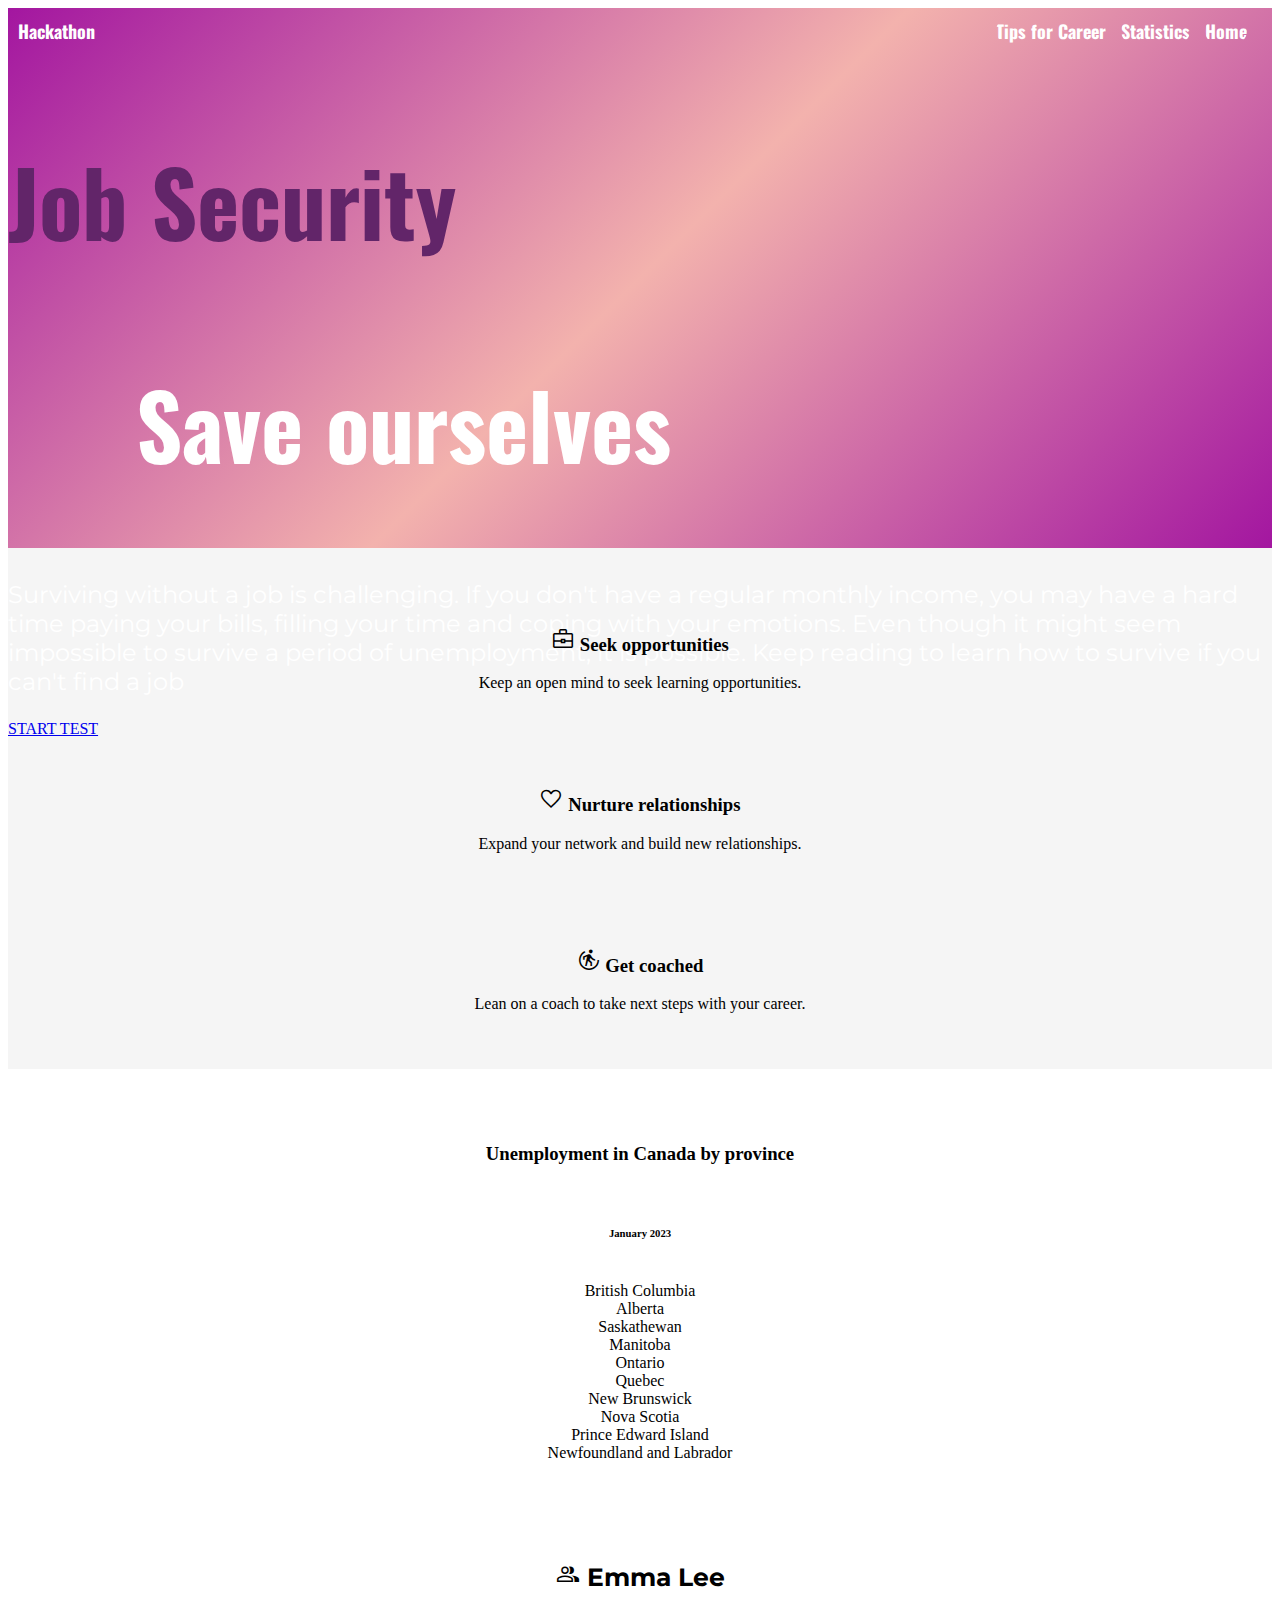
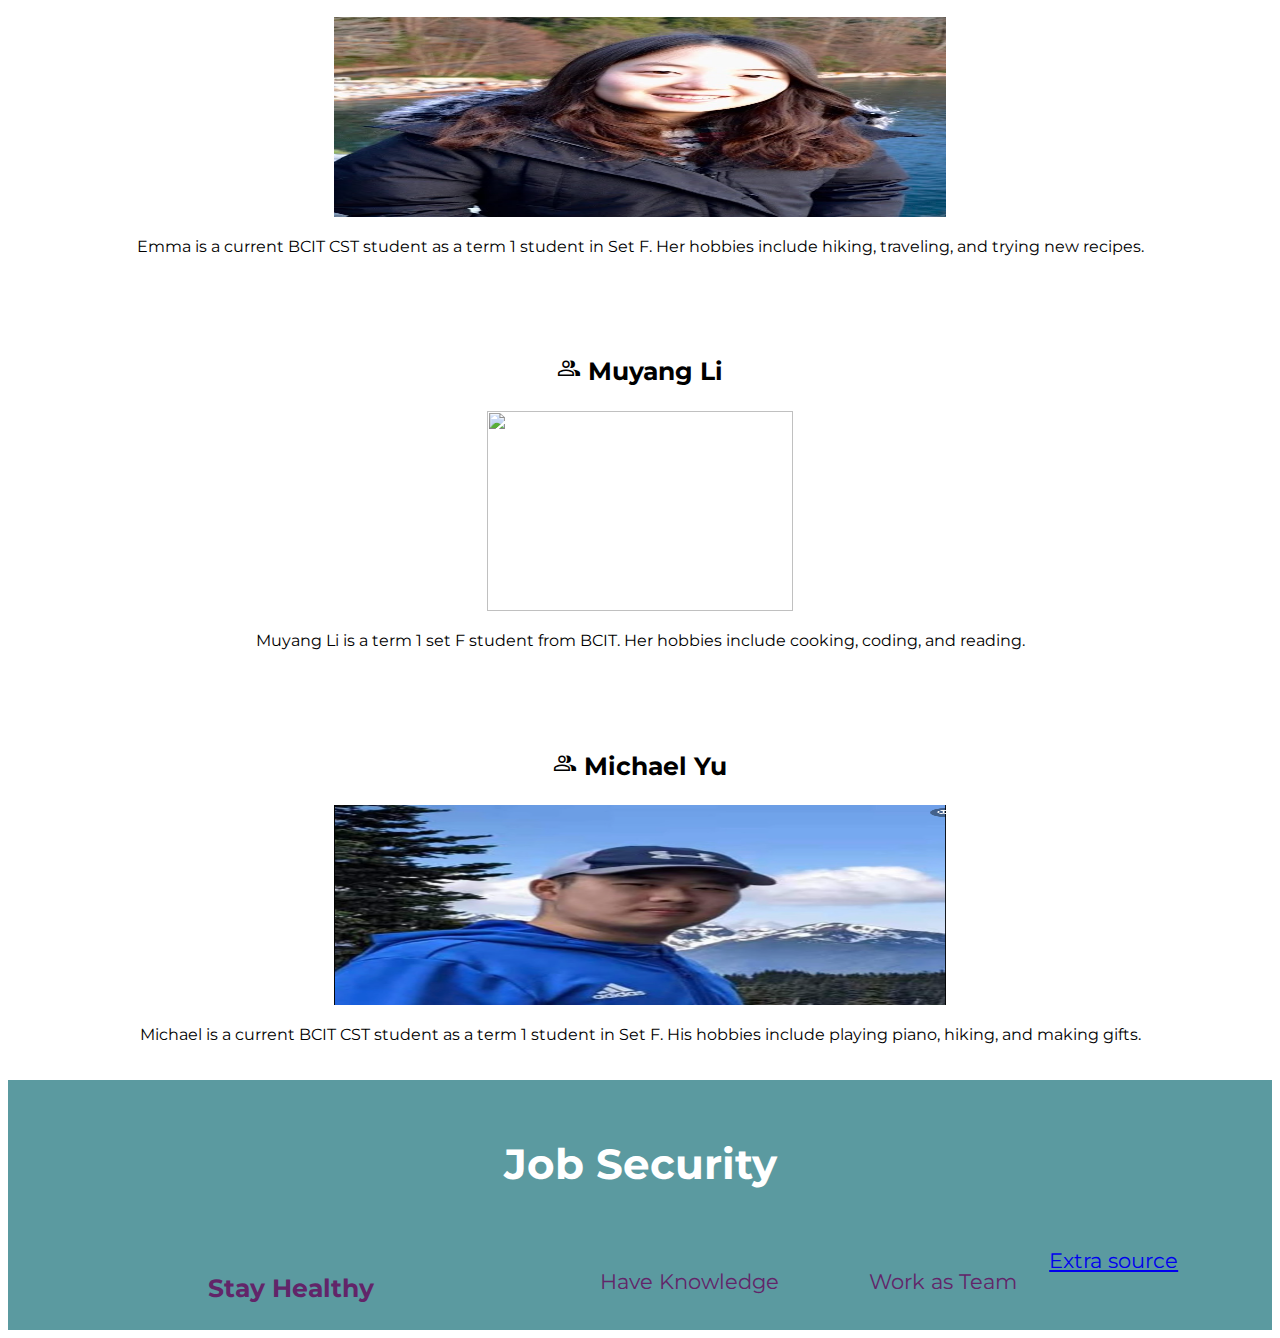
==== index.html @ 7ce3760f "Modify text" ====
<!DOCTYPE html>
<html lang="en">

<head>
    <meta charset="UTF-8">
    <meta http-equiv="X-UA-Compatible" content="IE=edge">
    <meta name="viewport" content="width=device-width, initial-scale=1.0">
    <title>Document</title>
    <link href="https://cdn.jsdelivr.net/npm/bootstrap@5.3.0-alpha1/dist/css/bootstrap.min.css" rel="stylesheet"
        integrity="sha384-GLhlTQ8iRABdZLl6O3oVMWSktQOp6b7In1Zl3/Jr59b6EGGoI1aFkw7cmDA6j6gD" crossorigin="anonymous">
    <script src="https://cdn.jsdelivr.net/npm/bootstrap@5.3.0-alpha1/dist/js/bootstrap.bundle.min.js"
        integrity="sha384-w76AqPfDkMBDXo30jS1Sgez6pr3x5MlQ1ZAGC+nuZB+EYdgRZgiwxhTBTkF7CXvN"
        crossorigin="anonymous"></script>
    <script src="https://code.highcharts.com/highcharts.js"></script>
    <!-- fonts -->
    <link rel="stylesheet"
        href="https://fonts.googleapis.com/css2?family=Material+Symbols+Outlined:opsz,wght,FILL,GRAD@20..48,100..700,0..1,-50..200" />
    <link rel="preconnect" href="https://fonts.googleapis.com">
    <link rel="preconnect" href="https://fonts.gstatic.com" crossorigin>
    <link rel="stylesheet"
        href="https://fonts.googleapis.com/css2?family=Material+Symbols+Outlined:opsz,wght,FILL,GRAD@20..48,100..700,0..1,-50..200" />
    <link href="https://fonts.googleapis.com/css2?family=Montserrat&family=Oswald&display=swap" rel="stylesheet">
    <link rel="stylesheet" href="./index.css">

</head>

<body>
    <!-- header starts -->
    <div class="headerContainer">
        <nav class="container darkest-bg white one" style="overflow: hidden; padding: 10px;">
            <a href="#" style="float: left ">Hackathon</a>
            <div class="row justify-content-end">
                <a href="#" class="col-md-auto navButton">Home</a>
                <a href="#" class="col-md-auto navButton">Statistics</a>
                <a href="#" class="col-md-auto navButton">Tips for Career</a>
            </div>
        </nav>



        <div class="container">
            <div class="row">
                <div class="cardi col-md container">
                    <div class="row">
                        <div class="imagy col">
                            <h1 class="two" style="color:#622569; margin-top:80px;">Job Security</h1>
                            <h3 class="two" style="color: white; margin-left:10vw;">Save ourselves</h3>
                        </div>
                        <div class="col headerRight">
                            <p class="three" style="color: white; margin-top:50px;">Surviving without a job is
                                challenging. If you don't have a regular monthly income, you may have a hard time paying
                                your
                                bills, filling your time and coping with your emotions. Even though it might seem
                                impossible to survive a period of
                                unemployment, it is possible. Keep reading to learn how to survive if you can't find a
                                job</p>
                            <a href="test.html">START TEST</a>
                        </div>
                    </div>
                </div>
            </div>
        </div>
    </div>
    <!-- header finishes -->


    <!-- part 2 starts -->
    <div class="part2Background">
        <div class="row">
            <div class="col-md container six-item" style="
              padding: 20px;
              margin-top: 20px;">
                <h3 style="text-align: center"><span class="material-symbols-outlined">
                        business_center
                    </span>
                    </span> Seek opportunities</h3>
                <p style="text-align: center" class="part2-text">Keep an open mind to seek learning opportunities.
                </p>
            </div>

            <div class="col-md container six-item" style="
                    padding: 20px;
                    margin-top: 20px;">


                <h3 style="text-align: center"><span class="material-symbols-outlined">
                        favorite
                    </span> Nurture relationships</h3>
                <p style="text-align: center" class="part2-text">Expand your network and build new relationships.
                </p>
            </div>


            <div class="col-md container six-item" style="padding: 20px;margin-top: 20px;">


                <h3 style="text-align: center"><span class="material-symbols-outlined">
                        body_system
                    </span> Get coached</h3>
                <p class="part2-text" style="text-align: center">Lean on a coach to take next steps with your career.
                </p>

            </div>
        </div>
    </div>
    <!-- part2 finishes -->

    <!-- part3 starts -->

    <div class="container row">
        <div class="col-9" style="
                            padding: 5px;
                            margin-top: 5px;">

            <div id="container" style="width:600px; height:80%;"></div>


        </div>
        <div class="col-3" style="
                            padding: 20px;
                            margin-top: 20px;">

            <h3 style="text-align: center">
                </span>Unemployment in Canada by province</h3>
            </br>
            <h6 style="text-align: center">
                </span>January 2023</h4>
                <p style="text-align: center">
                    </br>
                    British Columbia
                    </br>
                    Alberta
                    </br>
                    Saskathewan
                    </br>
                    Manitoba
                    </br>
                    Ontario
                    </br>
                    Quebec
                    </br>
                    New Brunswick
                    </br>
                    Nova Scotia
                    </br>
                    Prince Edward Island
                    </br>
                    Newfoundland and Labrador
                </p>
        </div>
    </div>

    </div>
    <!-- part3 finishes -->


    <div class="container">
        <div class="row">
            <div class="col-md container five-item">
                <div class="row">
                    <div class="col-md container six-item">
                        <div style="
                          padding: 20px;
                          margin-top: 20px;">
                            <h3 style="text-align: center"><span class="material-symbols-outlined">
                                    group
                                </span>
                                </span>
                                </span> Emma Lee </h3>
                            <img src="/Photos/Emma Lee.JPG" alt="Girl in a jacket" width="30%" height="50%" style="text-align: center; margin: 20px; margin-left: auto;
                                        margin-right: auto; display: block;">
                            <p style=" text-align: center">
                                Emma is a current BCIT CST student as a term 1 student in Set F. Her hobbies
                                include hiking, traveling, and trying new recipes.
                            </p>
                        </div>
                    </div>
                    <div class="col-md container six-item">

                        <div style="
                          padding: 20px;
                          margin-top: 20px;">
                            <h3 style="text-align: center"><span class="material-symbols-outlined">
                                    group
                                </span>
                                </span> Muyang Li</h3>
                            <img src="./Photos/Muyang.jpg" width="30%" height="50%" style="text-align: center; margin: 20px; margin-left: auto;
                                        margin-right: auto; display: block;" />
                            <p style="text-align: center">Muyang Li is a term 1 set F student from BCIT. Her
                                hobbies
                                include cooking, coding, and reading.
                            </p>
                        </div>
                    </div>

                    <div class="col-md container six-item">

                        <div style="
                          padding: 20px;
                          margin-top: 20px;">
                            <h3 style="text-align: center"><span class="material-symbols-outlined">
                                    group
                                </span>
                                </span> Michael Yu</h3>
                            <img src="./Photos/Michael.png" width="180px" height="170px" style="text-align: center; margin: 20px; margin-left: auto;
                                        margin-right: auto; display: block;" />
                            <p style=" text-align: center">
                                Michael is a current BCIT CST student as a term 1 student in Set F. His hobbies
                                include playing piano, hiking, and making gifts.
                            </p>
                        </div>
                    </div>



                    <footer style="background-color: #5b9aa0; height: 250px; width: 100%">
                        <h1 class="seven" style="text-align: center; color: white; padding: 30px">Job Security
                        </h1>

                        <div class="eight-item" style="width: 40%; float: left; padding-left: 30px;">

                            <h3 style="color: #622569; text-align: center">Stay Healthy</h3>
                        </div>

                        <div style="width: 20%; float: left; text-align: center;">
                            <ul>
                                <li style="color: #622569">Have Knowledge</li>
                            </ul>
                        </div>


                        <div style="width: 20%; float: left; text-align: center;">
                            <ul>
                                <li style="color: #622569">Work as Team</li>
                            </ul>
                        </div>


                        <div style="width: 20%; float: right; text-align: center;">
                            <ul>
                                <li style="color: #622569">Enjoy yourselves</li>
                            </ul>
                        </div>


                        <a href=" https://www150.statcan.gc.ca/t1/tbl1/en/tv.action?pid=1410028703"> Extra source</a>

                    </footer>
                    <script src="./scripts/chart.js"></script>
</body>



</html>
---- index.css ----
.headerContainer{
    height:540px;
    background: linear-gradient(315deg, #a316a0, #f3b2ad,  #a316a0)
  }

  .headerRight {
    height:540px;
  }

  .headerButton{
    margin-top:40px;
    font-size:26px;
    padding:10px 18px;
    font-weight: bold;
    color: #622569;
    display: inline-block;
    border-radius: 25px;
    background-color: rgba(255, 255, 255, 0.4);
    transition: all 0.3s;
    cursor: pointer;
  }

  .headerButton:hover {
    box-shadow: 2px 3px 5px rgba(0, 0, 0, 0.2);
  }

  .navButton{
    background-color: transparent;
    transition: all 0.5s;
    cursor: pointer;
    margin-right:15px;
    border-radius: 20px;
  }

  .navButton:hover{
    background-color: rgba(255, 255, 255, 0.4);
    box-shadow: 1px 2px 3px rgba(0, 0, 0, 0.1);
  }

  /* fonts */
  .one {
    font-size: 18px;
    font-family: 'Oswald';
    font-weight: 700;
  }
  
  .two {
    font-size: 90px;
    font-family: 'Oswald';
    font-weight: 700;
  }
  
  .three {
    font-size: 24px;
    font-family: 'Montserrat';
    font-weight: 400;
  }
  
  .four {
    font-size: 24px;
    font-family: 'Oswald';
    font-weight: 700;
  }
  
  .five-header {
    font-size: 36px;
    font-family: 'Oswald';
    font-weight: 700;
  }
  
  .five-item {
    font-size: 21px;
    font-family: 'Montserrat';
    font-weight: 400;
  }
  

  
  
  nav a {
    color: white;
    float: right;
    overflow: hidden;
    text-decoration: none;
  }
  
  img{
  display: block;
  margin-left: auto;
  margin-right: auto;
  width: 50%;
  height: 200px;
}

  footer {
    overflow: hidden;
    color: white;
    text-decoration: none;
    overflow: hidden;
  }
  
  ul {
    list-style-type: none;
  }
  
  p {
    font-size: 16px;
}
  /* Google icons */

.material-symbols-outlined {
  font-variation-settings:
  'FILL' 0,
  'wght' 400,
  'GRAD' 0,
  'opsz' 48
}

  
  @media screen and (max-width: 500px) {
  
    footer {
      display: none;
    }
  
    nav {
      display: none;
    }
  }

  .part2Background{
    background-color: #f5f5f5;
    padding:20px 10vw;
  }

  .part2-text{
    text-align: justify;
  }
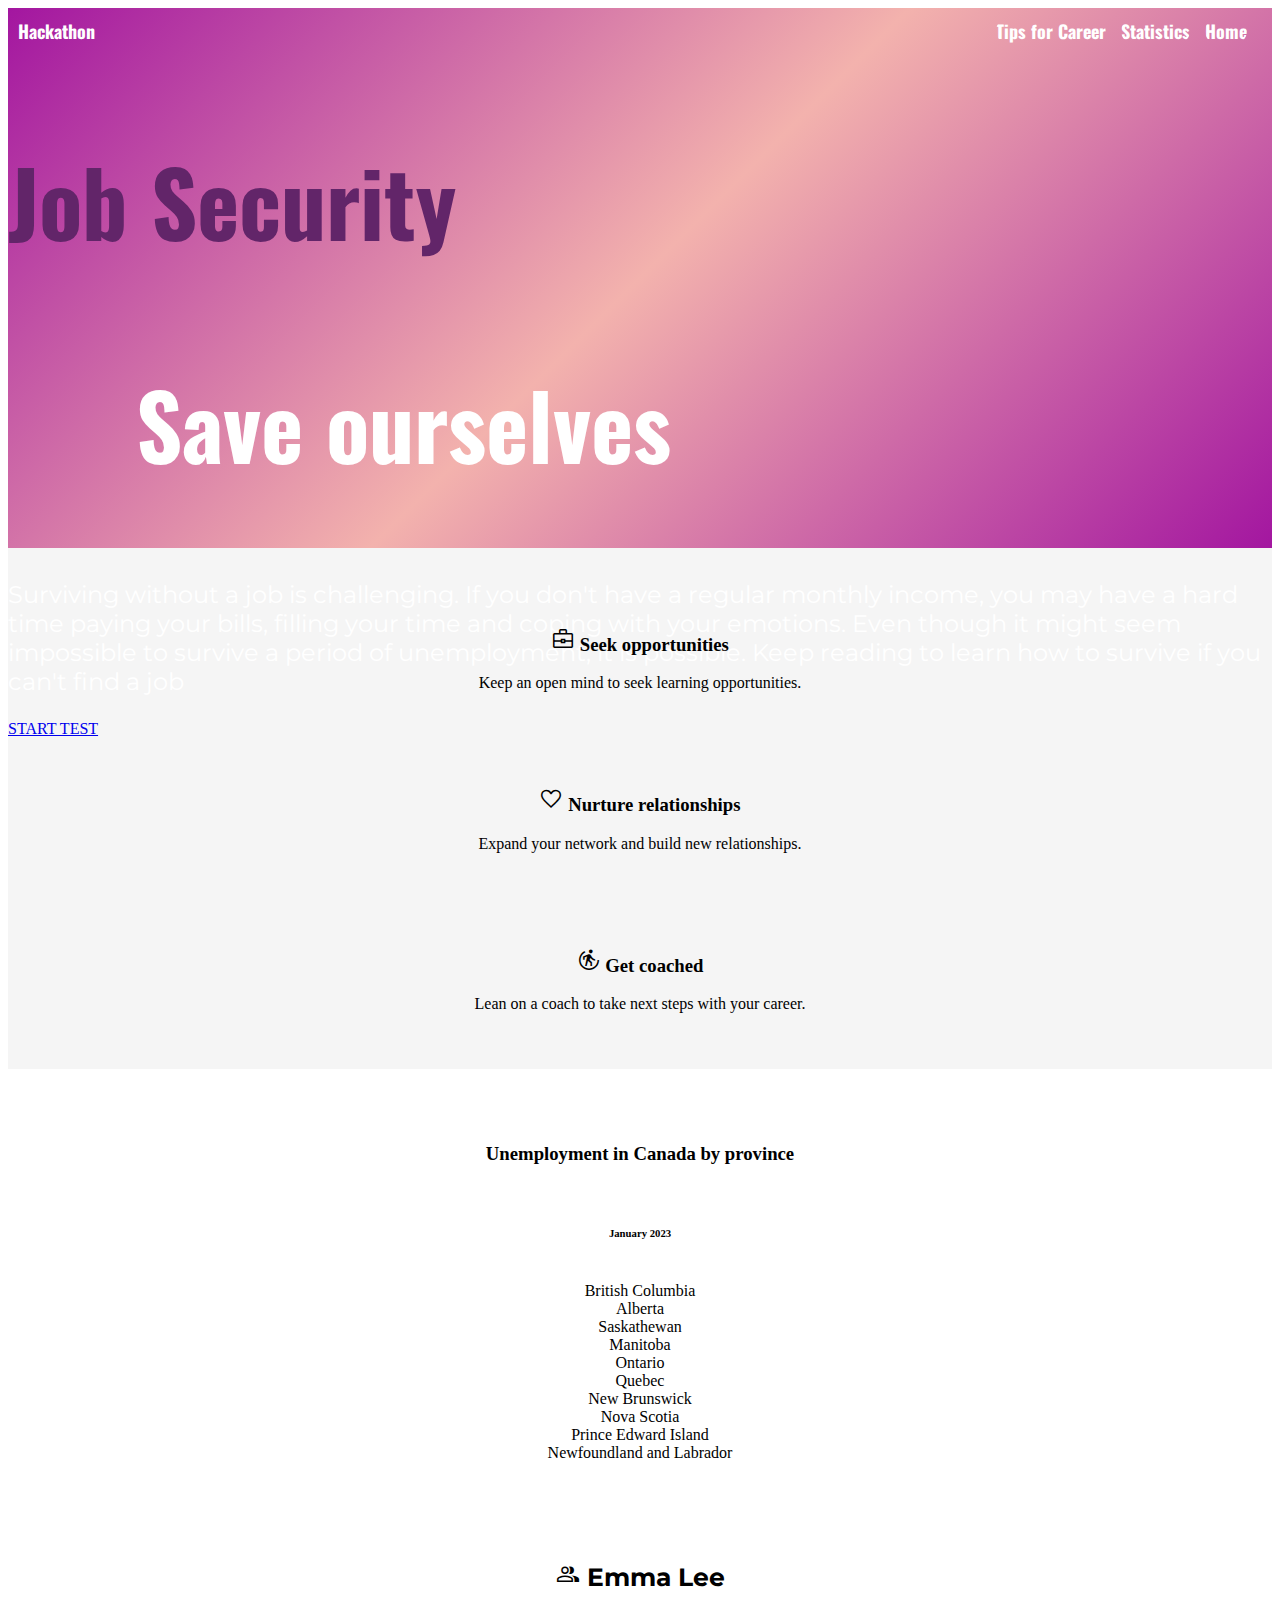
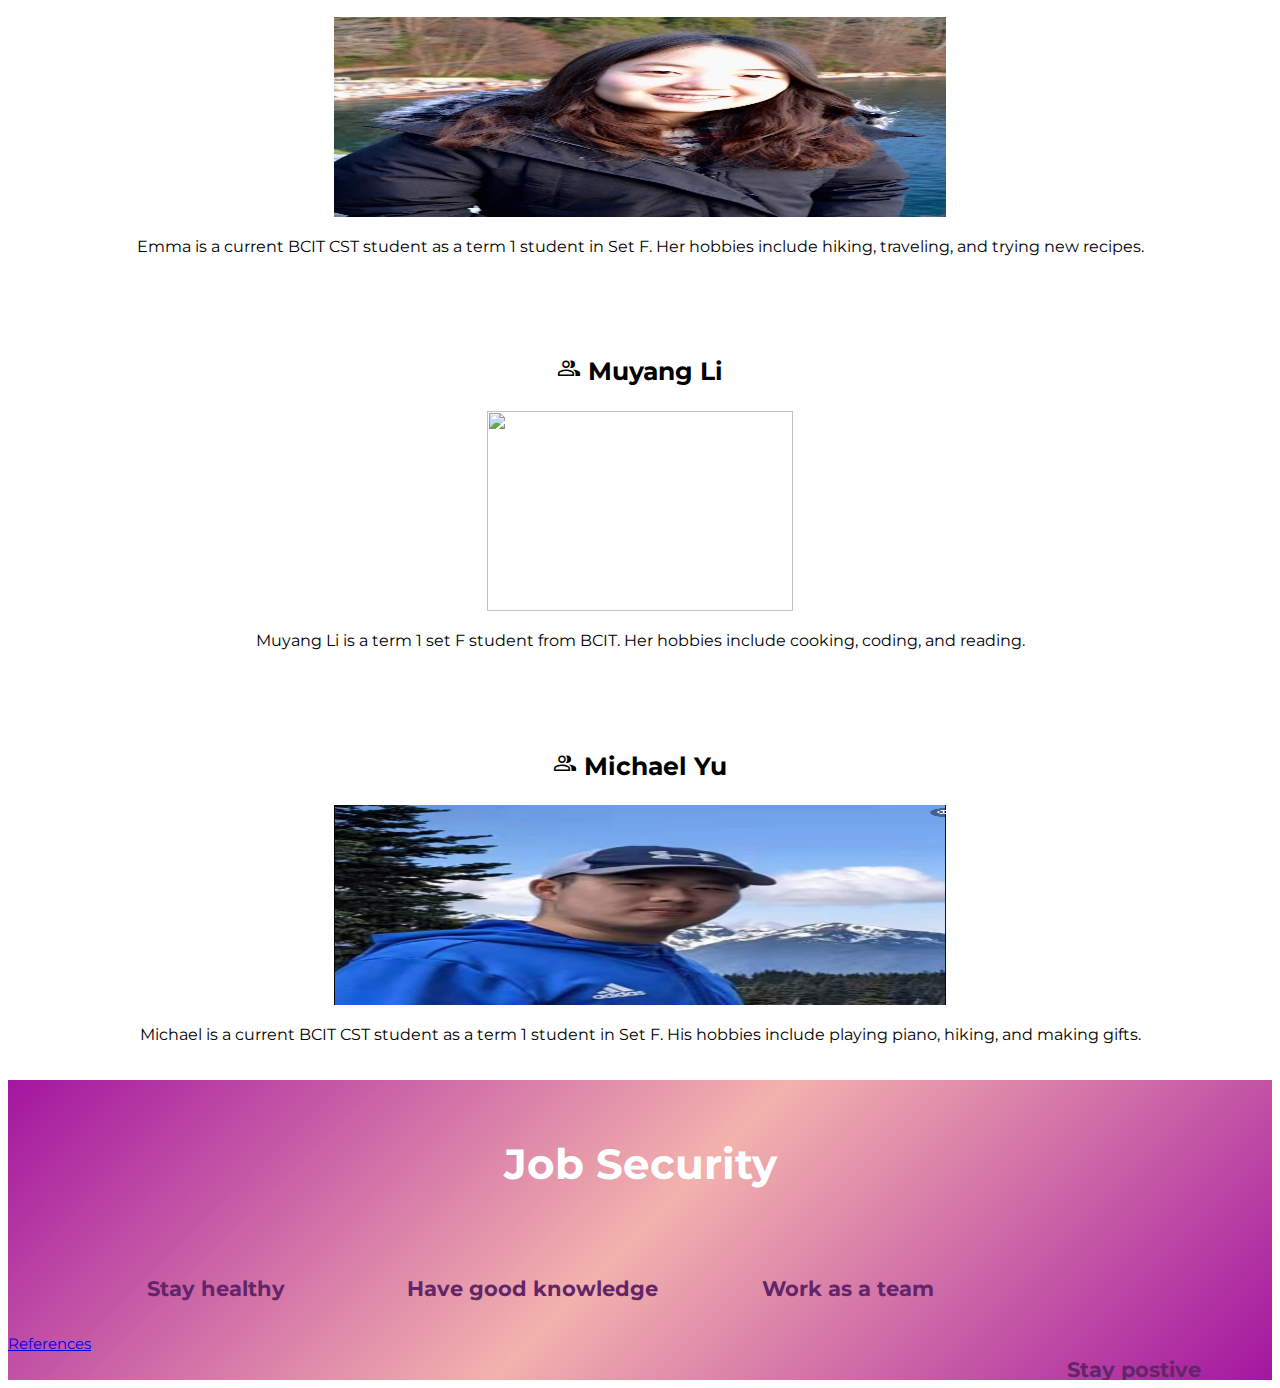
==== commit e1372447: "Edit layout" ====
--- a/index.html
+++ b/index.html
@@ -213,37 +213,41 @@
 
 
 
-                    <footer style="background-color: #5b9aa0; height: 250px; width: 100%">
+                    <footer>
                         <h1 class="seven" style="text-align: center; color: white; padding: 30px">Job Security
                         </h1>
 
-                        <div class="eight-item" style="width: 40%; float: left; padding-left: 30px;">
-
-                            <h3 style="color: #622569; text-align: center">Stay Healthy</h3>
-                        </div>
-
-                        <div style="width: 20%; float: left; text-align: center;">
-                            <ul>
-                                <li style="color: #622569">Have Knowledge</li>
-                            </ul>
-                        </div>
-
-
-                        <div style="width: 20%; float: left; text-align: center;">
-                            <ul>
-                                <li style="color: #622569">Work as Team</li>
-                            </ul>
-                        </div>
-
-
-                        <div style="width: 20%; float: right; text-align: center;">
-                            <ul>
-                                <li style="color: #622569">Enjoy yourselves</li>
-                            </ul>
-                        </div>
-
-
-                        <a href=" https://www150.statcan.gc.ca/t1/tbl1/en/tv.action?pid=1410028703"> Extra source</a>
+                        <div class="eight-item" style="width: 25%; float: left; padding-left: 30px;">
+                            <ul>
+                                <h4 style="color: #622569; text-align: center">Stay healthy</h4>
+                            </ul>
+                        </div>
+
+                        <div style="width: 25%; float: left; text-align: center;">
+                            <ul>
+                                <h4 style="color: #622569">Have good knowledge</h4>
+                            </ul>
+                        </div>
+
+
+                        <div style="width: 25%; float: left; text-align: center;">
+                            <ul>
+                                <h4 style="color: #622569">Work as a team</h4>
+                            </ul>
+                        </div>
+
+
+                        <div style="width: 25%; float: right; text-align: center;">
+                            <ul>
+                                <h4 style="color: #622569">Stay postive</h4>
+                            </ul>
+                        </div>
+
+                        </br>
+                        </br>
+                        </br>
+                        <a href=" https://www150.statcan.gc.ca/t1/tbl1/en/tv.action?pid=1410028703"
+                            style="font-size:15px;">References
 
                     </footer>
                     <script src="./scripts/chart.js"></script>
--- a/index.css
+++ b/index.css
@@ -24,6 +24,12 @@
 
   .headerButton:hover {
     box-shadow: 2px 3px 5px rgba(0, 0, 0, 0.2);
+  }
+
+  footer{
+    height:300px;
+    width: 100%;
+    background: linear-gradient(315deg, #a316a0, #f3b2ad,  #a316a0)
   }
 
   .navButton{
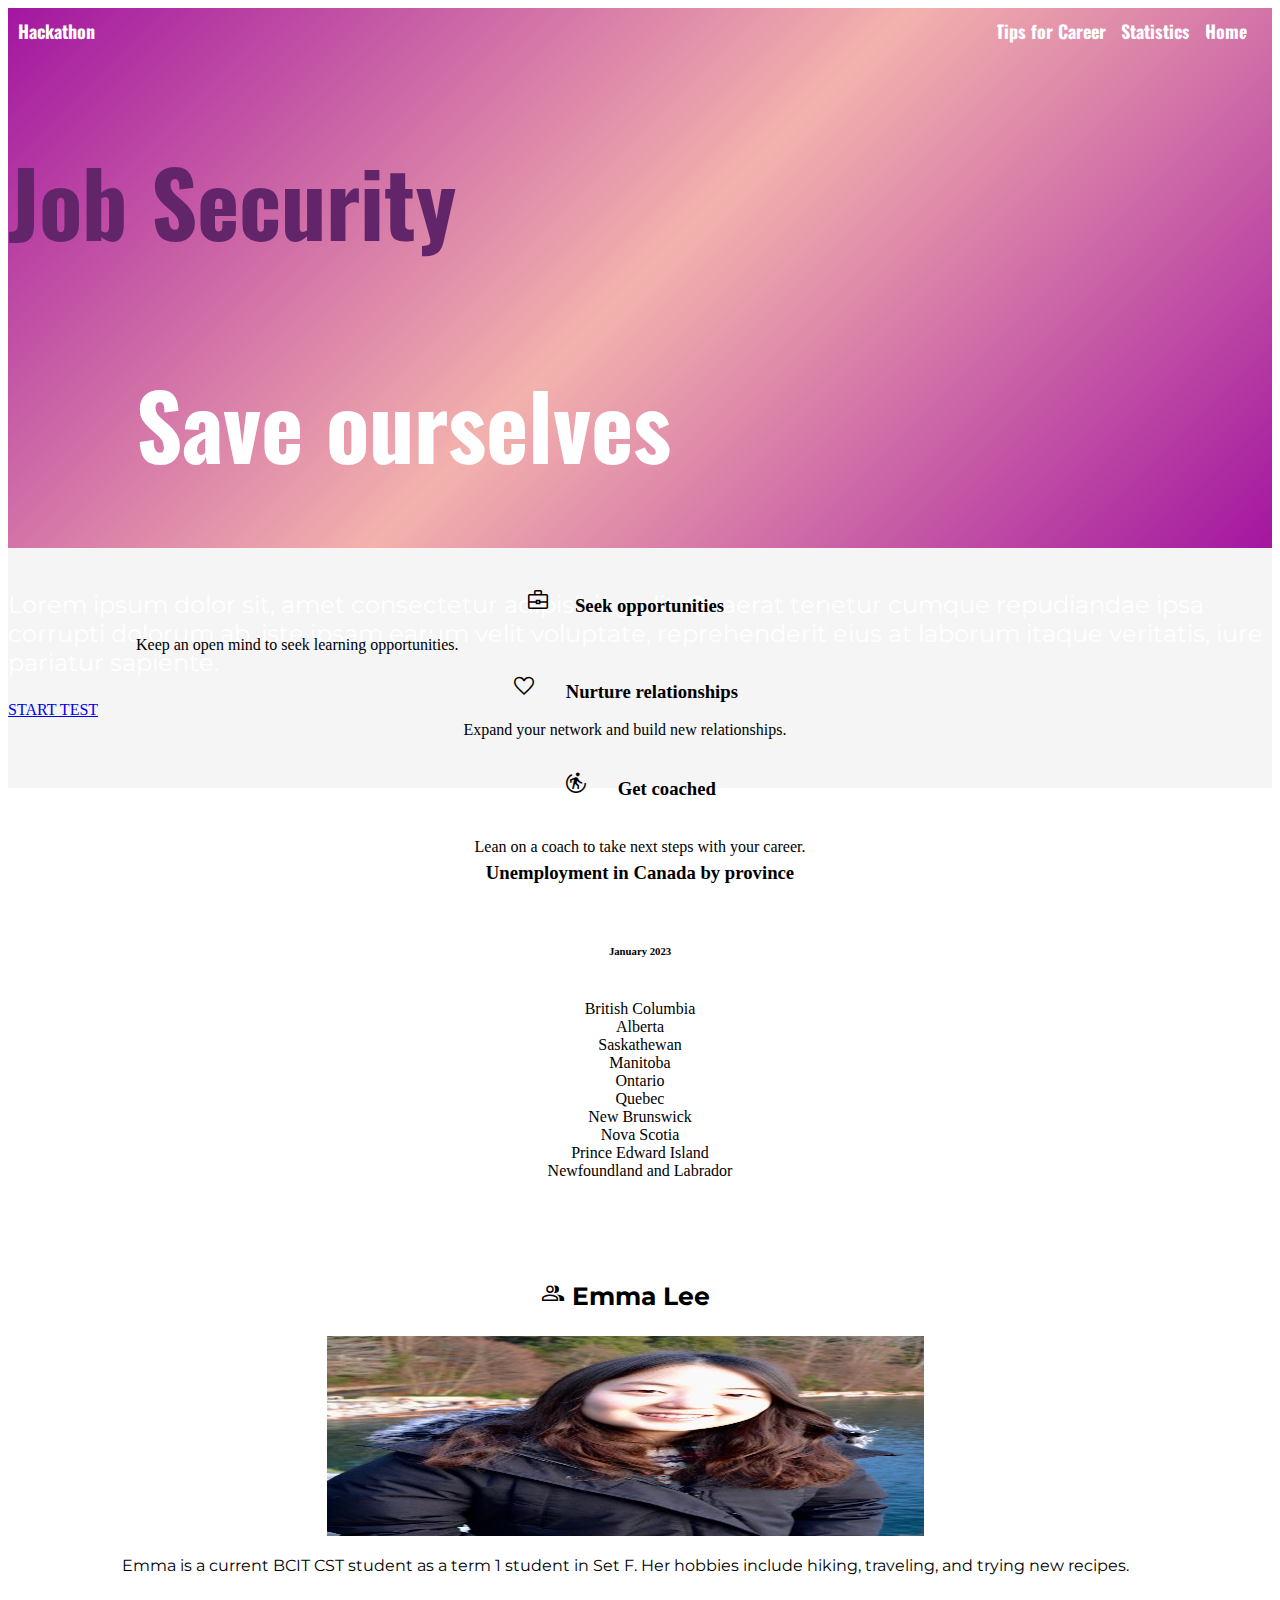
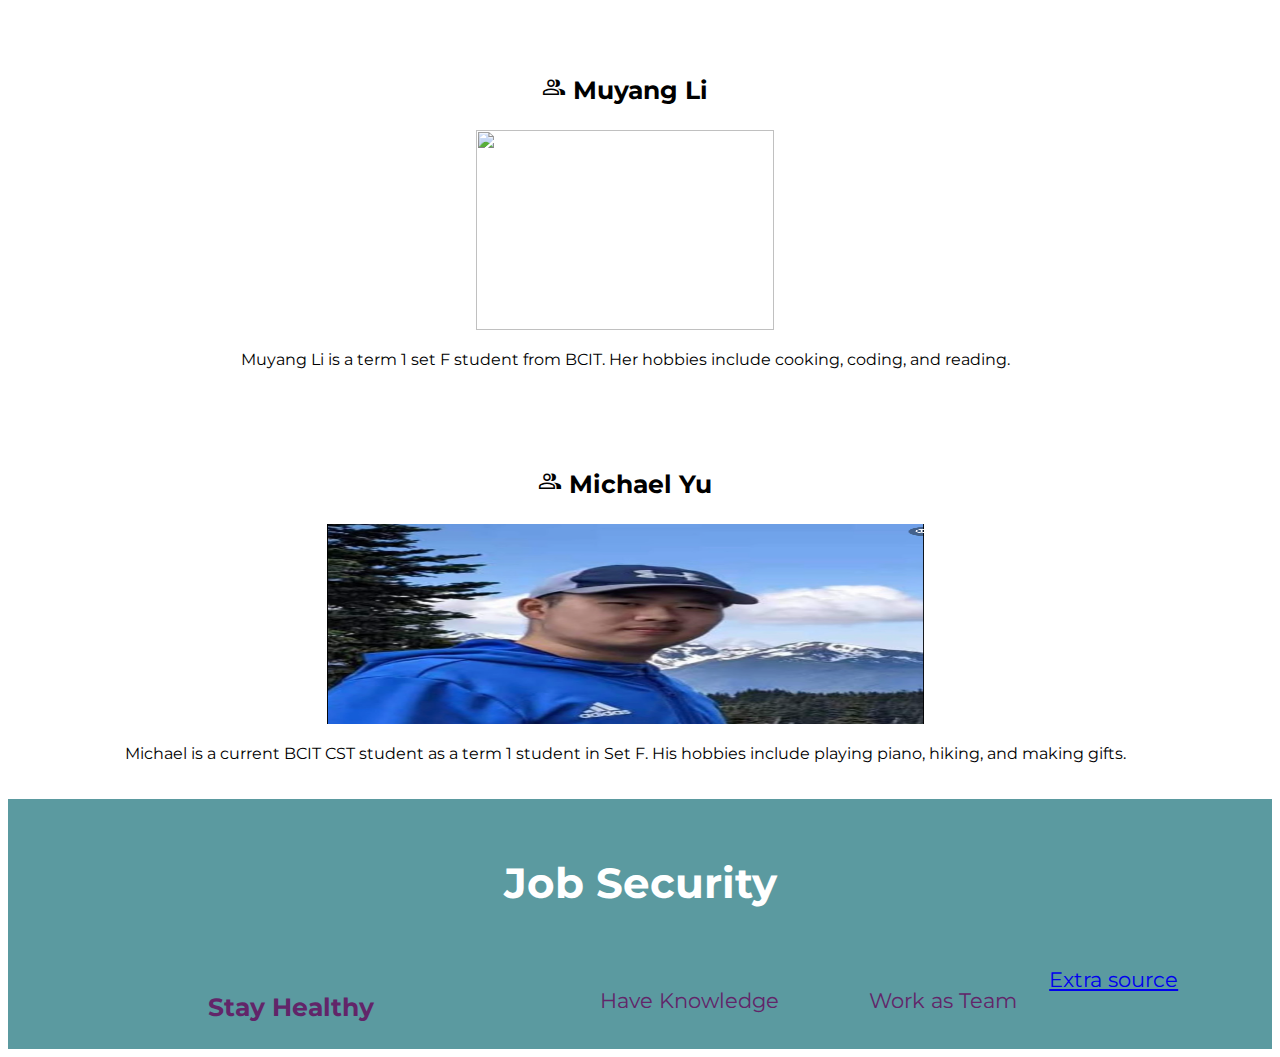
==== commit db2f0db1: "add detail page" ====
--- a/index.html
+++ b/index.html
@@ -47,13 +47,16 @@
                             <h3 class="two" style="color: white; margin-left:10vw;">Save ourselves</h3>
                         </div>
                         <div class="col headerRight">
-                            <p class="three" style="color: white; margin-top:50px;">Surviving without a job is
-                                challenging. If you don't have a regular monthly income, you may have a hard time paying
-                                your
-                                bills, filling your time and coping with your emotions. Even though it might seem
-                                impossible to survive a period of
-                                unemployment, it is possible. Keep reading to learn how to survive if you can't find a
-                                job</p>
+                            <p class="three" style="color: white; margin-top:100px;">Lorem ipsum dolor sit, amet
+                                consectetur adipisicing
+                                elit.
+                                Quaerat tenetur cumque
+                                repudiandae ipsa
+                                corrupti dolorum ab, iste ipsam earum velit voluptate, reprehenderit eius at laborum
+                                itaque
+                                veritatis,
+                                iure
+                                pariatur sapiente.</p>
                             <a href="test.html">START TEST</a>
                         </div>
                     </div>
@@ -64,195 +67,182 @@
     <!-- header finishes -->
 
 
-    <!-- part 2 starts -->
+<!-- part 2 starts -->
     <div class="part2Background">
         <div class="row">
-            <div class="col-md container six-item" style="
-              padding: 20px;
-              margin-top: 20px;">
-                <h3 style="text-align: center"><span class="material-symbols-outlined">
-                        business_center
-                    </span>
-                    </span> Seek opportunities</h3>
-                <p style="text-align: center" class="part2-text">Keep an open mind to seek learning opportunities.
-                </p>
-            </div>
-
-            <div class="col-md container six-item" style="
-                    padding: 20px;
-                    margin-top: 20px;">
-
-
-                <h3 style="text-align: center"><span class="material-symbols-outlined">
-                        favorite
-                    </span> Nurture relationships</h3>
-                <p style="text-align: center" class="part2-text">Expand your network and build new relationships.
-                </p>
-            </div>
-
-
-            <div class="col-md container six-item" style="padding: 20px;margin-top: 20px;">
-
-
-                <h3 style="text-align: center"><span class="material-symbols-outlined">
-                        body_system
-                    </span> Get coached</h3>
-                <p class="part2-text" style="text-align: center">Lean on a coach to take next steps with your career.
-                </p>
-
-            </div>
-        </div>
-    </div>
-    <!-- part2 finishes -->
-
-    <!-- part3 starts -->
-
-    <div class="container row">
-        <div class="col-9" style="
+                        <div class="col-md container six-item">
+                            <h3 style="text-align: center"><span class="material-symbols-outlined part2-icons">
+                                    business_center
+                                </span>Seek opportunities</h3>
+                            <pclass="part2-text">Keep an open mind to seek learning opportunities.
+                            </p>
+                        </div>
+                    <div class="col-md container six-item">
+                            <h3 style="text-align: center"><span class="material-symbols-outlined part2-icons">
+                                    favorite
+                                </span> Nurture relationships</h3>
+                            <p class="part2-text">Expand your network and build new relationships.
+                            </p>
+                        </div>
+                    <div class="col-md container six-item" style="margin-right:0;">
+                            <h3 style="text-align: center;line-height: 60px;"><span class="material-symbols-outlined part2-icons">
+                                    body_system
+                                </span> Get coached</h3>
+                            <p class="part2-text"style="margin-top:10px;">Lean on a coach to take next steps with your career.
+                            </p>
+
+                    </div>
+                    </div>
+                </div>
+<!-- part2 finishes -->
+
+<!-- part3 starts -->
+
+                    <div class="container row">
+                            <div class="col-9" style="
                             padding: 5px;
                             margin-top: 5px;">
-
-            <div id="container" style="width:600px; height:80%;"></div>
-
-
-        </div>
-        <div class="col-3" style="
+                             
+                                    <div id="container" style="width:600px; height:80%;"></div>
+                                    
+                           
+                            </div>
+                            <div class="col-3" style="
                             padding: 20px;
                             margin-top: 20px;">
-
-            <h3 style="text-align: center">
-                </span>Unemployment in Canada by province</h3>
-            </br>
-            <h6 style="text-align: center">
-                </span>January 2023</h4>
-                <p style="text-align: center">
-                    </br>
-                    British Columbia
-                    </br>
-                    Alberta
-                    </br>
-                    Saskathewan
-                    </br>
-                    Manitoba
-                    </br>
-                    Ontario
-                    </br>
-                    Quebec
-                    </br>
-                    New Brunswick
-                    </br>
-                    Nova Scotia
-                    </br>
-                    Prince Edward Island
-                    </br>
-                    Newfoundland and Labrador
-                </p>
-        </div>
-    </div>
-
-    </div>
-    <!-- part3 finishes -->
-
-
-    <div class="container">
-        <div class="row">
-            <div class="col-md container five-item">
+                              
+                                    <h3 style="text-align: center">
+                                        </span>Unemployment in Canada by province</h3>
+                                    </br>
+                                    <h6 style="text-align: center">
+                                        </span>January 2023</h4>
+                                        <p style="text-align: center">
+                                            </br>
+                                            British Columbia
+                                            </br>
+                                            Alberta
+                                            </br>
+                                            Saskathewan
+                                            </br>
+                                            Manitoba
+                                            </br>
+                                            Ontario
+                                            </br>
+                                            Quebec
+                                            </br>
+                                            New Brunswick
+                                            </br>
+                                            Nova Scotia
+                                            </br>
+                                            Prince Edward Island
+                                            </br>
+                                            Newfoundland and Labrador
+                                        </p>
+                                </div>
+                            </div>
+                           
+                        </div>
+<!-- part3 finishes -->
+
+
+            <div class="container">
                 <div class="row">
-                    <div class="col-md container six-item">
-                        <div style="
+                    <div class="col-md container five-item">
+                        <div class="row">
+                            <div class="col-md container six-item">
+                                <div style="
                           padding: 20px;
                           margin-top: 20px;">
-                            <h3 style="text-align: center"><span class="material-symbols-outlined">
-                                    group
-                                </span>
-                                </span>
-                                </span> Emma Lee </h3>
-                            <img src="/Photos/Emma Lee.JPG" alt="Girl in a jacket" width="30%" height="50%" style="text-align: center; margin: 20px; margin-left: auto;
+                                    <h3 style="text-align: center"><span class="material-symbols-outlined">
+                                            group
+                                        </span>
+                                        </span>
+                                        </span> Emma Lee </h3>
+                                    <img src="/Photos/Emma Lee.JPG" alt="Girl in a jacket" width="30%" height="50%"
+                                        style="text-align: center; margin: 20px; margin-left: auto;
                                         margin-right: auto; display: block;">
-                            <p style=" text-align: center">
-                                Emma is a current BCIT CST student as a term 1 student in Set F. Her hobbies
-                                include hiking, traveling, and trying new recipes.
-                            </p>
-                        </div>
-                    </div>
-                    <div class="col-md container six-item">
-
-                        <div style="
+                                    <p style=" text-align: center">
+                                        Emma is a current BCIT CST student as a term 1 student in Set F. Her hobbies
+                                        include hiking, traveling, and trying new recipes.
+                                    </p>
+                                </div>
+                            </div>
+                            <div class="col-md container six-item">
+
+                                <div style="
                           padding: 20px;
                           margin-top: 20px;">
-                            <h3 style="text-align: center"><span class="material-symbols-outlined">
-                                    group
-                                </span>
-                                </span> Muyang Li</h3>
-                            <img src="./Photos/Muyang.jpg" width="30%" height="50%" style="text-align: center; margin: 20px; margin-left: auto;
+                                    <h3 style="text-align: center"><span class="material-symbols-outlined">
+                                            group
+                                        </span>
+                                        </span> Muyang Li</h3>
+                                    <img src="./Photos/Muyang.jpg" width="30%" height="50%"
+                                        style="text-align: center; margin: 20px; margin-left: auto;
                                         margin-right: auto; display: block;" />
-                            <p style="text-align: center">Muyang Li is a term 1 set F student from BCIT. Her
-                                hobbies
-                                include cooking, coding, and reading.
-                            </p>
-                        </div>
-                    </div>
-
-                    <div class="col-md container six-item">
-
-                        <div style="
+                                    <p style="text-align: center">Muyang Li is a term 1 set F student from BCIT. Her
+                                        hobbies
+                                        include cooking, coding, and reading.
+                                    </p>
+                                </div>
+                            </div>
+
+                            <div class="col-md container six-item">
+
+                                <div style="
                           padding: 20px;
                           margin-top: 20px;">
-                            <h3 style="text-align: center"><span class="material-symbols-outlined">
-                                    group
-                                </span>
-                                </span> Michael Yu</h3>
-                            <img src="./Photos/Michael.png" width="180px" height="170px" style="text-align: center; margin: 20px; margin-left: auto;
+                                    <h3 style="text-align: center"><span class="material-symbols-outlined">
+                                            group
+                                        </span>
+                                        </span> Michael Yu</h3>
+                                    <img src="./Photos/Michael.png" width="180px" height="170px" 
+                                        style="text-align: center; margin: 20px; margin-left: auto;
                                         margin-right: auto; display: block;" />
-                            <p style=" text-align: center">
-                                Michael is a current BCIT CST student as a term 1 student in Set F. His hobbies
-                                include playing piano, hiking, and making gifts.
-                            </p>
-                        </div>
-                    </div>
-
-
-
-                    <footer>
-                        <h1 class="seven" style="text-align: center; color: white; padding: 30px">Job Security
-                        </h1>
-
-                        <div class="eight-item" style="width: 25%; float: left; padding-left: 30px;">
-                            <ul>
-                                <h4 style="color: #622569; text-align: center">Stay healthy</h4>
-                            </ul>
-                        </div>
-
-                        <div style="width: 25%; float: left; text-align: center;">
-                            <ul>
-                                <h4 style="color: #622569">Have good knowledge</h4>
-                            </ul>
-                        </div>
-
-
-                        <div style="width: 25%; float: left; text-align: center;">
-                            <ul>
-                                <h4 style="color: #622569">Work as a team</h4>
-                            </ul>
-                        </div>
-
-
-                        <div style="width: 25%; float: right; text-align: center;">
-                            <ul>
-                                <h4 style="color: #622569">Stay postive</h4>
-                            </ul>
-                        </div>
-
-                        </br>
-                        </br>
-                        </br>
-                        <a href=" https://www150.statcan.gc.ca/t1/tbl1/en/tv.action?pid=1410028703"
-                            style="font-size:15px;">References
-
-                    </footer>
-                    <script src="./scripts/chart.js"></script>
+                                    <p style=" text-align: center">
+                                        Michael is a current BCIT CST student as a term 1 student in Set F. His hobbies
+                                        include playing piano, hiking, and making gifts.
+                                    </p>
+                                </div>
+                            </div>
+
+
+
+                            <footer style="background-color: #5b9aa0; height: 250px; width: 100%">
+                                <h1 class="seven" style="text-align: center; color: white; padding: 30px">Job Security
+                                </h1>
+
+                                <div class="eight-item" style="width: 40%; float: left; padding-left: 30px;">
+
+                                    <h3 style="color: #622569; text-align: center">Stay Healthy</h3>
+                                </div>
+
+                                <div style="width: 20%; float: left; text-align: center;">
+                                    <ul>
+                                        <li style="color: #622569">Have Knowledge</li>
+                                    </ul>
+                                </div>
+
+
+                                <div style="width: 20%; float: left; text-align: center;">
+                                    <ul>
+                                        <li style="color: #622569">Work as Team</li>
+                                    </ul>
+                                </div>
+
+
+                                <div style="width: 20%; float: right; text-align: center;">
+                                    <ul>
+                                        <li style="color: #622569">Enjoy yourselves</li>
+                                    </ul>
+                                </div>
+
+
+                                <a href=" https://www150.statcan.gc.ca/t1/tbl1/en/tv.action?pid=1410028703"> Extra source</a>
+
+                            </footer>
+    <script src="./scripts/chart.js"></script>
 </body>
 
 
 
-</html>+</html>
--- a/index.css
+++ b/index.css
@@ -24,12 +24,6 @@
 
   .headerButton:hover {
     box-shadow: 2px 3px 5px rgba(0, 0, 0, 0.2);
-  }
-
-  footer{
-    height:300px;
-    width: 100%;
-    background: linear-gradient(315deg, #a316a0, #f3b2ad,  #a316a0)
   }
 
   .navButton{
@@ -81,7 +75,25 @@
     font-family: 'Montserrat';
     font-weight: 400;
   }
+
+  .part2Background{
+    height:200px;
+    background-color: #f5f5f5;
+    padding:20px 10vw;
+  }
+
+  .part2-icons{
+    margin-right:25px;
+  }
+
+  .six-item{
+    margin-right:30px;
+    margin-top:20px;
+  }
   
+  .part2-text{
+    text-align: center;
+  }
 
   
   
@@ -136,11 +148,5 @@
     }
   }
 
-  .part2Background{
-    background-color: #f5f5f5;
-    padding:20px 10vw;
-  }
 
-  .part2-text{
-    text-align: justify;
-  }
+
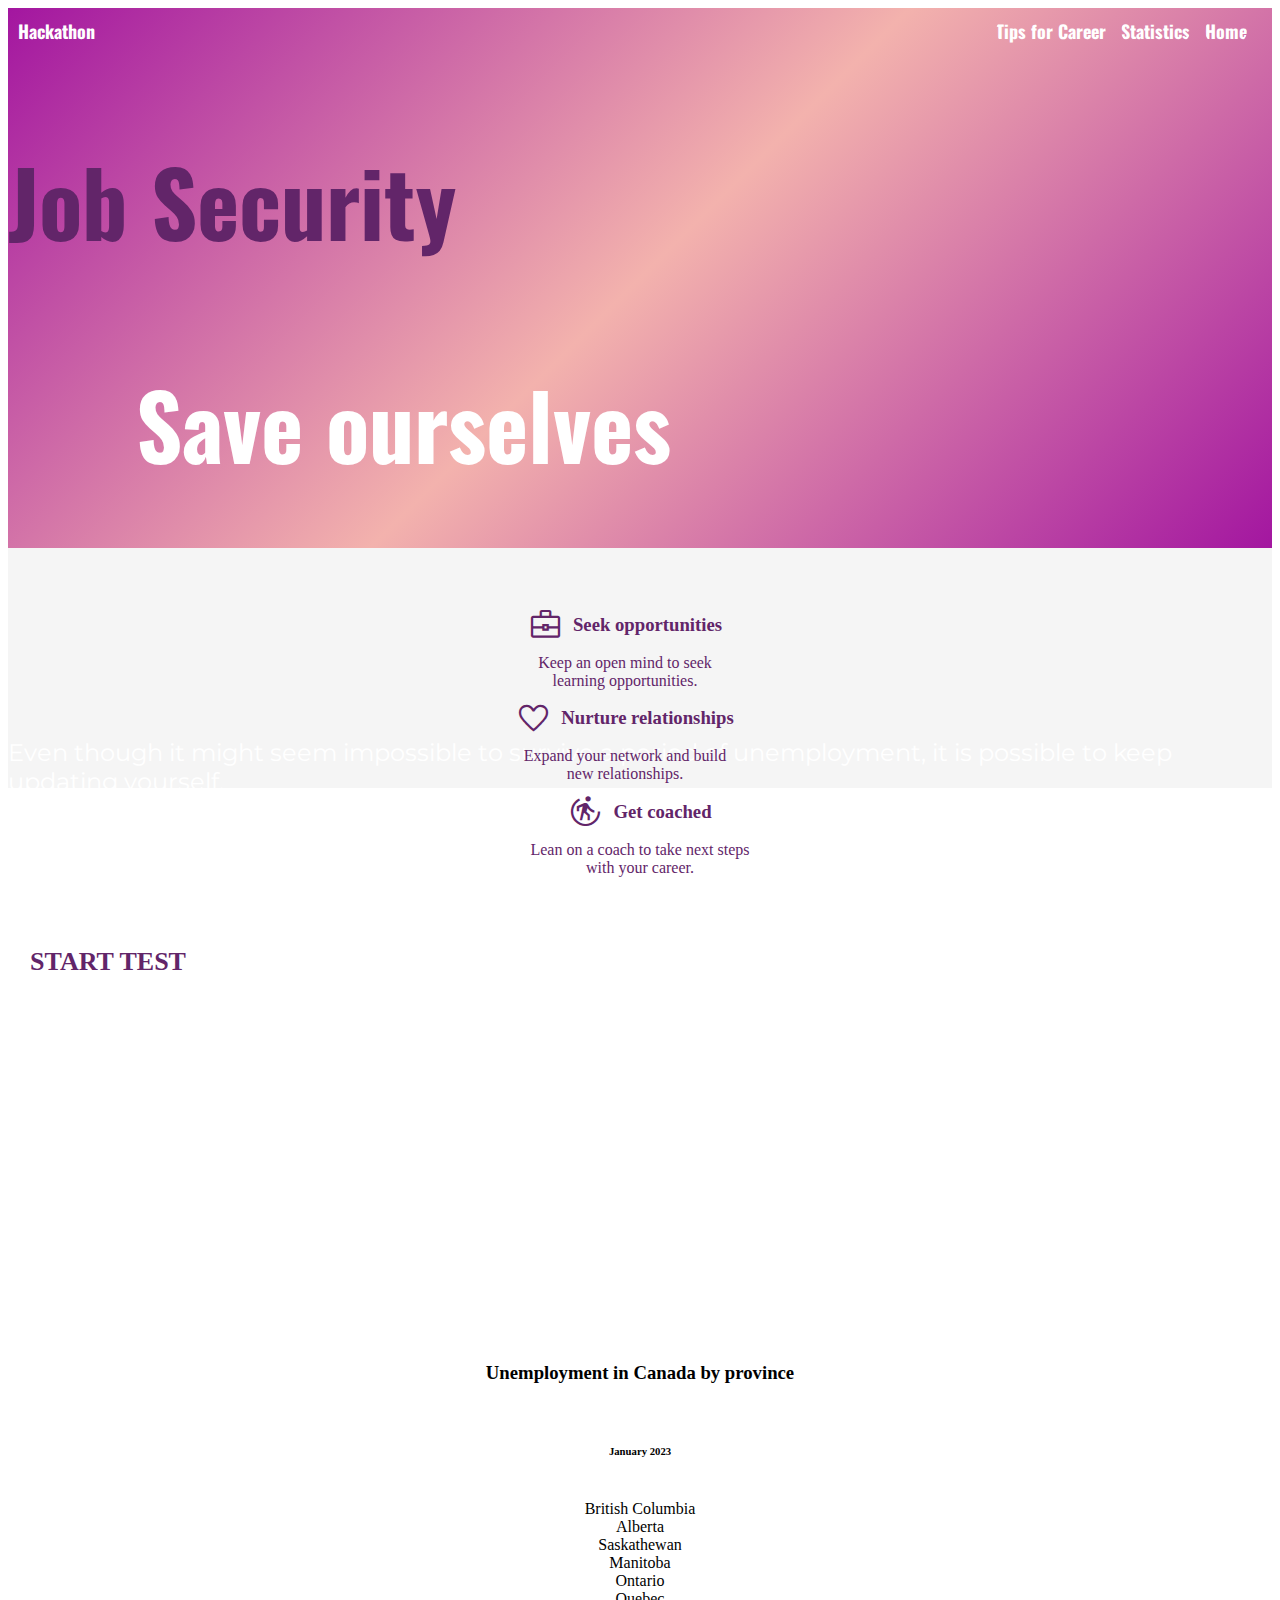
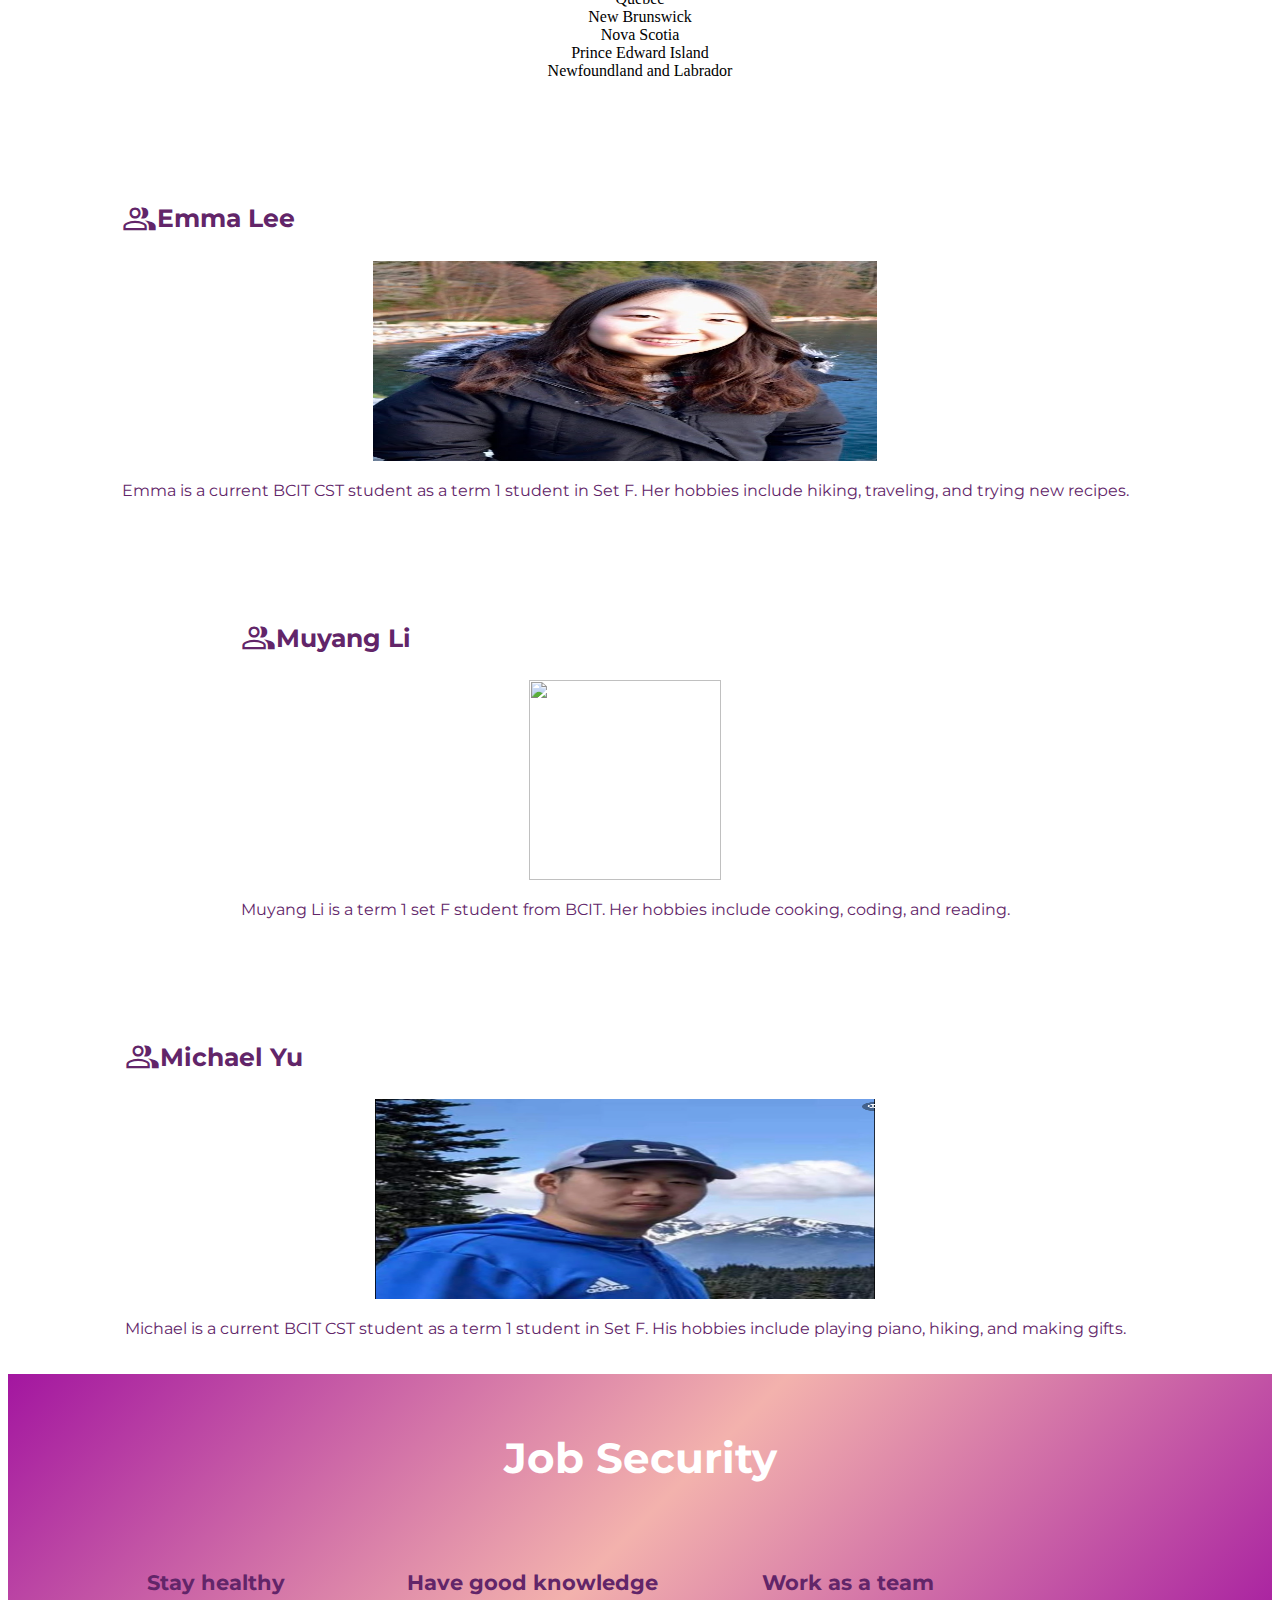
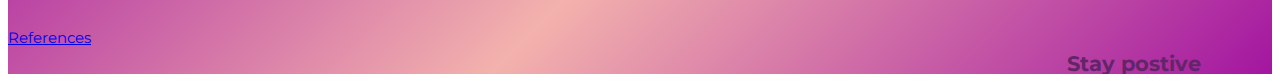
==== commit 506c92fb: "update style modification" ====
--- a/index.html
+++ b/index.html
@@ -47,17 +47,10 @@
                             <h3 class="two" style="color: white; margin-left:10vw;">Save ourselves</h3>
                         </div>
                         <div class="col headerRight">
-                            <p class="three" style="color: white; margin-top:100px;">Lorem ipsum dolor sit, amet
-                                consectetur adipisicing
-                                elit.
-                                Quaerat tenetur cumque
-                                repudiandae ipsa
-                                corrupti dolorum ab, iste ipsam earum velit voluptate, reprehenderit eius at laborum
-                                itaque
-                                veritatis,
-                                iure
-                                pariatur sapiente.</p>
-                            <a href="test.html">START TEST</a>
+                            <p class="three">Even though it might seem impossible to survive a period of unemployment, it is possible to keep updating yourself. </p>
+                            <p class="three">We are here to help.</p>
+
+                            <a href="test.html" class="headerButton">START TEST</a>
                         </div>
                     </div>
                 </div>
@@ -67,28 +60,28 @@
     <!-- header finishes -->
 
 
-<!-- part 2 starts -->
+    <!-- part 2 starts -->
     <div class="part2Background">
         <div class="row">
                         <div class="col-md container six-item">
-                            <h3 style="text-align: center"><span class="material-symbols-outlined part2-icons">
+                            <h3 style="text-align: center;line-height: 36px;"><span class="material-symbols-outlined part2-icons">
                                     business_center
                                 </span>Seek opportunities</h3>
-                            <pclass="part2-text">Keep an open mind to seek learning opportunities.
-                            </p>
-                        </div>
-                    <div class="col-md container six-item">
-                            <h3 style="text-align: center"><span class="material-symbols-outlined part2-icons">
+                            <p class="part2-text">Keep an open mind to seek learning opportunities.
+                            </p>
+                        </div>
+                    <div class="col-md container six-item">
+                            <h3 style="text-align: center;line-height: 36px;"><span class="material-symbols-outlined part2-icons">
                                     favorite
                                 </span> Nurture relationships</h3>
                             <p class="part2-text">Expand your network and build new relationships.
                             </p>
                         </div>
                     <div class="col-md container six-item" style="margin-right:0;">
-                            <h3 style="text-align: center;line-height: 60px;"><span class="material-symbols-outlined part2-icons">
+                            <h3 style="text-align: center;line-height: 36px;"><span class="material-symbols-outlined part2-icons">
                                     body_system
                                 </span> Get coached</h3>
-                            <p class="part2-text"style="margin-top:10px;">Lean on a coach to take next steps with your career.
+                            <p class="part2-text">Lean on a coach to take next steps with your career.
                             </p>
 
                     </div>
@@ -96,153 +89,152 @@
                 </div>
 <!-- part2 finishes -->
 
-<!-- part3 starts -->
-
-                    <div class="container row">
-                            <div class="col-9" style="
+    <!-- part3 starts -->
+
+    <div class="container row">
+        <div class="col-9" style="
                             padding: 5px;
                             margin-top: 5px;">
-                             
-                                    <div id="container" style="width:600px; height:80%;"></div>
-                                    
-                           
-                            </div>
-                            <div class="col-3" style="
+
+            <div id="container" style="height:500px;width:800px;"></div>
+
+
+        </div>
+        <div class="col-3" style="
                             padding: 20px;
                             margin-top: 20px;">
-                              
-                                    <h3 style="text-align: center">
-                                        </span>Unemployment in Canada by province</h3>
-                                    </br>
-                                    <h6 style="text-align: center">
-                                        </span>January 2023</h4>
-                                        <p style="text-align: center">
-                                            </br>
-                                            British Columbia
-                                            </br>
-                                            Alberta
-                                            </br>
-                                            Saskathewan
-                                            </br>
-                                            Manitoba
-                                            </br>
-                                            Ontario
-                                            </br>
-                                            Quebec
-                                            </br>
-                                            New Brunswick
-                                            </br>
-                                            Nova Scotia
-                                            </br>
-                                            Prince Edward Island
-                                            </br>
-                                            Newfoundland and Labrador
-                                        </p>
-                                </div>
-                            </div>
-                           
-                        </div>
-<!-- part3 finishes -->
-
-
-            <div class="container">
+
+            <h3 style="text-align: center">
+                </span>Unemployment in Canada by province</h3>
+            </br>
+            <h6 style="text-align: center">
+                </span>January 2023</h4>
+                <p style="text-align: center">
+                    </br>
+                    British Columbia
+                    </br>
+                    Alberta
+                    </br>
+                    Saskathewan
+                    </br>
+                    Manitoba
+                    </br>
+                    Ontario
+                    </br>
+                    Quebec
+                    </br>
+                    New Brunswick
+                    </br>
+                    Nova Scotia
+                    </br>
+                    Prince Edward Island
+                    </br>
+                    Newfoundland and Labrador
+                </p>
+        </div>
+    </div>
+
+    </div>
+    <!-- part3 finishes -->
+
+
+    <div class="container">
+        <div class="row">
+            <div class="col-md container five-item">
                 <div class="row">
-                    <div class="col-md container five-item">
-                        <div class="row">
-                            <div class="col-md container six-item">
-                                <div style="
+                    <div class="col-md container six-item">
+                        <div style="
                           padding: 20px;
                           margin-top: 20px;">
-                                    <h3 style="text-align: center"><span class="material-symbols-outlined">
-                                            group
-                                        </span>
-                                        </span>
-                                        </span> Emma Lee </h3>
-                                    <img src="/Photos/Emma Lee.JPG" alt="Girl in a jacket" width="30%" height="50%"
-                                        style="text-align: center; margin: 20px; margin-left: auto;
+                            <h3 style="text-align: center"><span class="material-symbols-outlined">
+                                    group
+                                </span>
+                                </span>
+                                </span> Emma Lee </h3>
+                            <img src="/Photos/Emma Lee.JPG" alt="Girl in a jacket" width="30%" height="50%" style="text-align: center; margin: 20px; margin-left: auto;
                                         margin-right: auto; display: block;">
-                                    <p style=" text-align: center">
-                                        Emma is a current BCIT CST student as a term 1 student in Set F. Her hobbies
-                                        include hiking, traveling, and trying new recipes.
-                                    </p>
-                                </div>
-                            </div>
-                            <div class="col-md container six-item">
-
-                                <div style="
+                            <p style=" text-align: center">
+                                Emma is a current BCIT CST student as a term 1 student in Set F. Her hobbies
+                                include hiking, traveling, and trying new recipes.
+                            </p>
+                        </div>
+                    </div>
+                    <div class="col-md container six-item">
+
+                        <div style="
                           padding: 20px;
                           margin-top: 20px;">
-                                    <h3 style="text-align: center"><span class="material-symbols-outlined">
-                                            group
-                                        </span>
-                                        </span> Muyang Li</h3>
-                                    <img src="./Photos/Muyang.jpg" width="30%" height="50%"
-                                        style="text-align: center; margin: 20px; margin-left: auto;
+                            <h3 style="text-align: center"><span class="material-symbols-outlined">
+                                    group
+                                </span>
+                                </span> Muyang Li</h3>
+                            <img src="./Photos/Muyang.jpg" width="30%" height="50%" style="text-align: center; margin: 20px; margin-left: auto;
                                         margin-right: auto; display: block;" />
-                                    <p style="text-align: center">Muyang Li is a term 1 set F student from BCIT. Her
-                                        hobbies
-                                        include cooking, coding, and reading.
-                                    </p>
-                                </div>
-                            </div>
-
-                            <div class="col-md container six-item">
-
-                                <div style="
+                            <p style="text-align: center">Muyang Li is a term 1 set F student from BCIT. Her
+                                hobbies
+                                include cooking, coding, and reading.
+                            </p>
+                        </div>
+                    </div>
+
+                    <div class="col-md container six-item">
+
+                        <div style="
                           padding: 20px;
                           margin-top: 20px;">
-                                    <h3 style="text-align: center"><span class="material-symbols-outlined">
-                                            group
-                                        </span>
-                                        </span> Michael Yu</h3>
-                                    <img src="./Photos/Michael.png" width="180px" height="170px" 
-                                        style="text-align: center; margin: 20px; margin-left: auto;
+                            <h3 style="text-align: center"><span class="material-symbols-outlined">
+                                    group
+                                </span>
+                                </span> Michael Yu</h3>
+                            <img src="./Photos/Michael.png" width="180px" height="170px" style="text-align: center; margin: 20px; margin-left: auto;
                                         margin-right: auto; display: block;" />
-                                    <p style=" text-align: center">
-                                        Michael is a current BCIT CST student as a term 1 student in Set F. His hobbies
-                                        include playing piano, hiking, and making gifts.
-                                    </p>
-                                </div>
-                            </div>
-
-
-
-                            <footer style="background-color: #5b9aa0; height: 250px; width: 100%">
-                                <h1 class="seven" style="text-align: center; color: white; padding: 30px">Job Security
-                                </h1>
-
-                                <div class="eight-item" style="width: 40%; float: left; padding-left: 30px;">
-
-                                    <h3 style="color: #622569; text-align: center">Stay Healthy</h3>
-                                </div>
-
-                                <div style="width: 20%; float: left; text-align: center;">
-                                    <ul>
-                                        <li style="color: #622569">Have Knowledge</li>
-                                    </ul>
-                                </div>
-
-
-                                <div style="width: 20%; float: left; text-align: center;">
-                                    <ul>
-                                        <li style="color: #622569">Work as Team</li>
-                                    </ul>
-                                </div>
-
-
-                                <div style="width: 20%; float: right; text-align: center;">
-                                    <ul>
-                                        <li style="color: #622569">Enjoy yourselves</li>
-                                    </ul>
-                                </div>
-
-
-                                <a href=" https://www150.statcan.gc.ca/t1/tbl1/en/tv.action?pid=1410028703"> Extra source</a>
-
-                            </footer>
-    <script src="./scripts/chart.js"></script>
+                            <p style=" text-align: center">
+                                Michael is a current BCIT CST student as a term 1 student in Set F. His hobbies
+                                include playing piano, hiking, and making gifts.
+                            </p>
+                        </div>
+                    </div>
+
+                    <footer>
+                        <h1 class="seven" style="text-align: center; color: white; padding: 30px">Job Security
+                        </h1>
+
+                        <div class="eight-item" style="width: 25%; float: left; padding-left: 30px;">
+                            <ul>
+                                <h4 style="color: #622569; text-align: center">Stay healthy</h4>
+                            </ul>
+                        </div>
+
+                        <div style="width: 25%; float: left; text-align: center;">
+                            <ul>
+                                <h4 style="color: #622569">Have good knowledge</h4>
+                            </ul>
+                        </div>
+
+
+                        <div style="width: 25%; float: left; text-align: center;">
+                            <ul>
+                                <h4 style="color: #622569">Work as a team</h4>
+                            </ul>
+                        </div>
+
+
+                        <div style="width: 25%; float: right; text-align: center;">
+                            <ul>
+                                <h4 style="color: #622569">Stay postive</h4>
+                            </ul>
+                        </div>
+
+                        </br>
+                        </br>
+                        </br>
+                        <a href=" https://www150.statcan.gc.ca/t1/tbl1/en/tv.action?pid=1410028703"
+                            style="font-size:15px;">References
+
+                    </footer>
+                    <script src="./scripts/chart.js"></script>
 </body>
 
 
 
-</html>
+</html>--- a/index.css
+++ b/index.css
@@ -7,12 +7,18 @@
 
   .headerRight {
     height:540px;
+    display: flex;
+    flex-direction: column;
+    justify-content: center;
+
   }
 
   .headerButton{
     margin-top:40px;
     font-size:26px;
-    padding:10px 18px;
+    padding:10px;
+    text-align: center;
+    width:180px;
     font-weight: bold;
     color: #622569;
     display: inline-block;
@@ -20,10 +26,17 @@
     background-color: rgba(255, 255, 255, 0.4);
     transition: all 0.3s;
     cursor: pointer;
+    text-decoration: none;
   }
 
   .headerButton:hover {
     box-shadow: 2px 3px 5px rgba(0, 0, 0, 0.2);
+  }
+
+  footer{
+    height:300px;
+    width: 100%;
+    background: linear-gradient(315deg, #a316a0, #f3b2ad,  #a316a0)
   }
 
   .navButton{
@@ -56,6 +69,7 @@
     font-size: 24px;
     font-family: 'Montserrat';
     font-weight: 400;
+    color:white;
   }
   
   .four {
@@ -83,16 +97,33 @@
   }
 
   .part2-icons{
-    margin-right:25px;
+    margin-right:10px;
   }
 
   .six-item{
     margin-right:30px;
     margin-top:20px;
+    display: flex;
+    flex-direction: column;
+    align-items: center;
+    color: #622569;
+    position:relative;
+  }
+
+  .six-item h3 {
+    display: flex;
+    align-items: center;
+  }
+
+  .six-item h3 span {
+    font-size: 35px;
   }
   
   .part2-text{
     text-align: center;
+    width:220px;
+    position: absolute;
+    top:50px;
   }
 
   
@@ -148,5 +179,12 @@
     }
   }
 
+  /* statistics starts */
+
+  /* #container {
+    height:500px;
+    width:80%;
+
+  } */
 
 
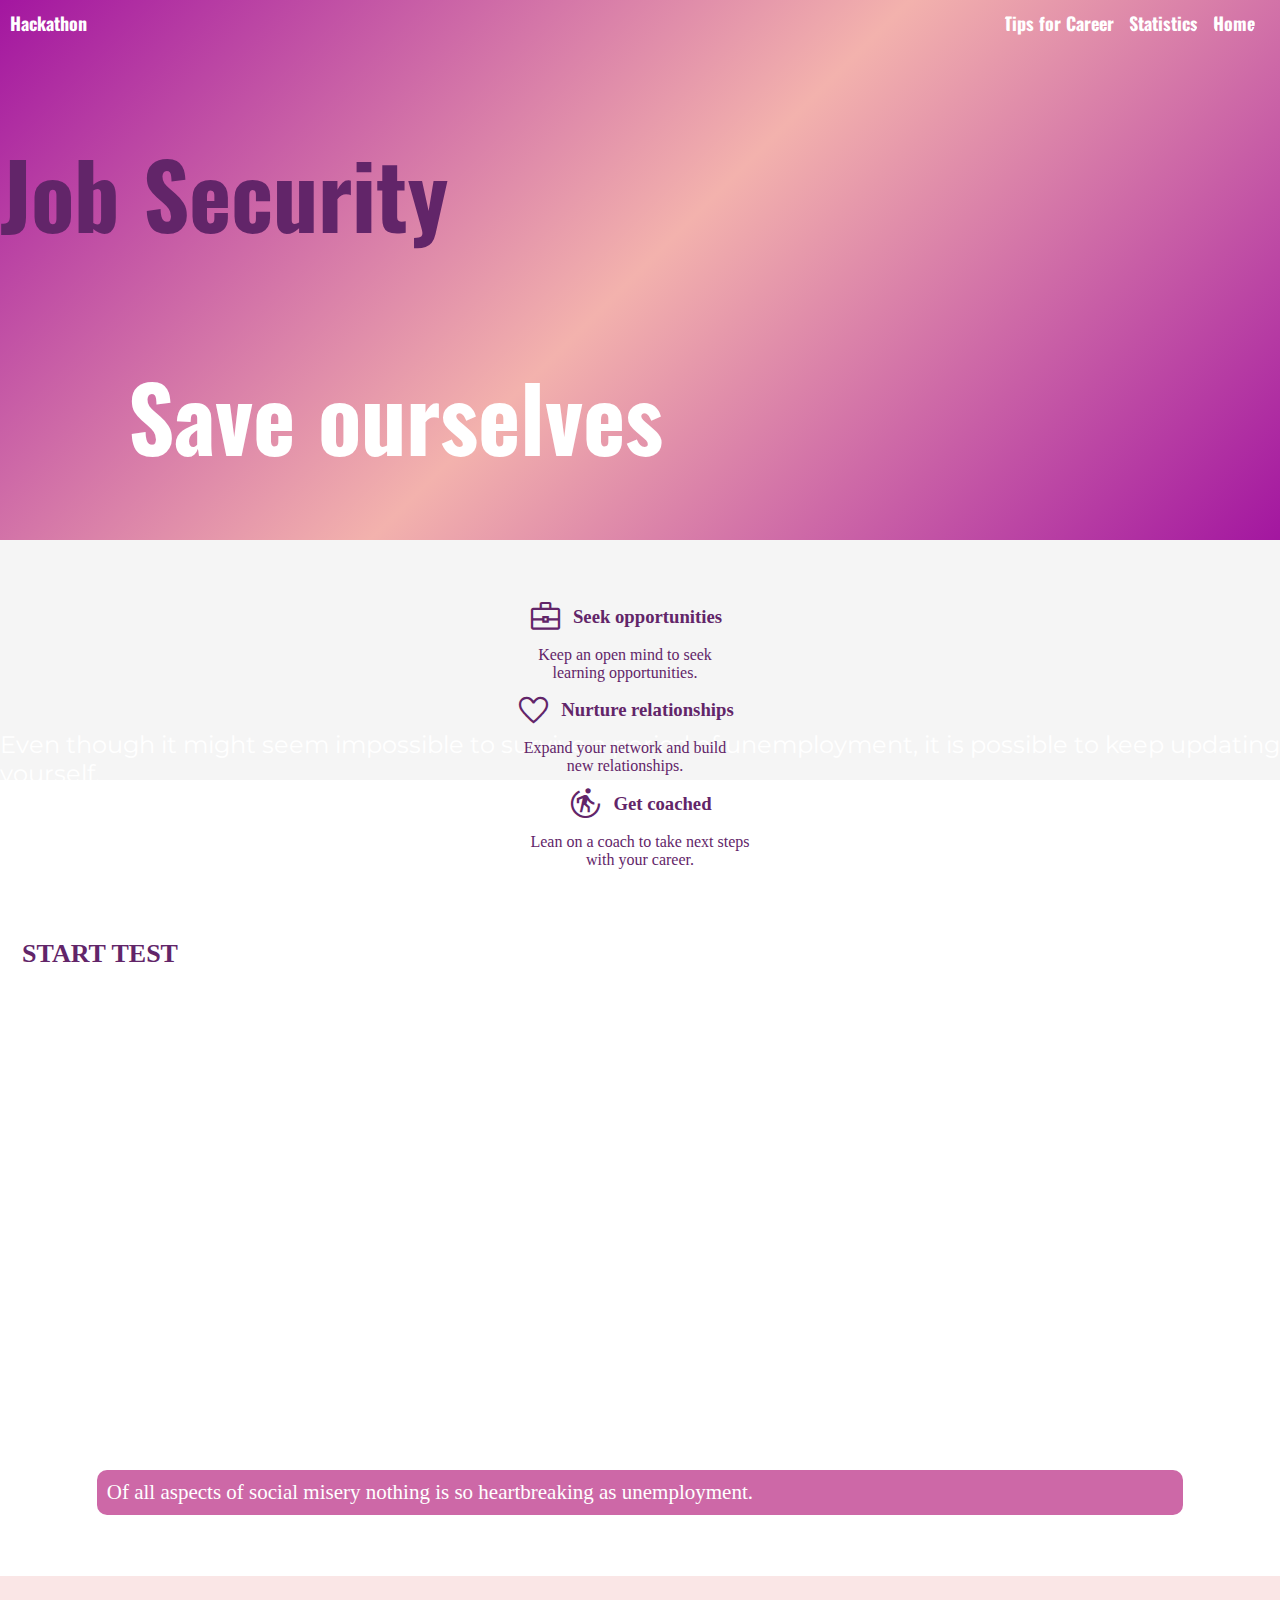
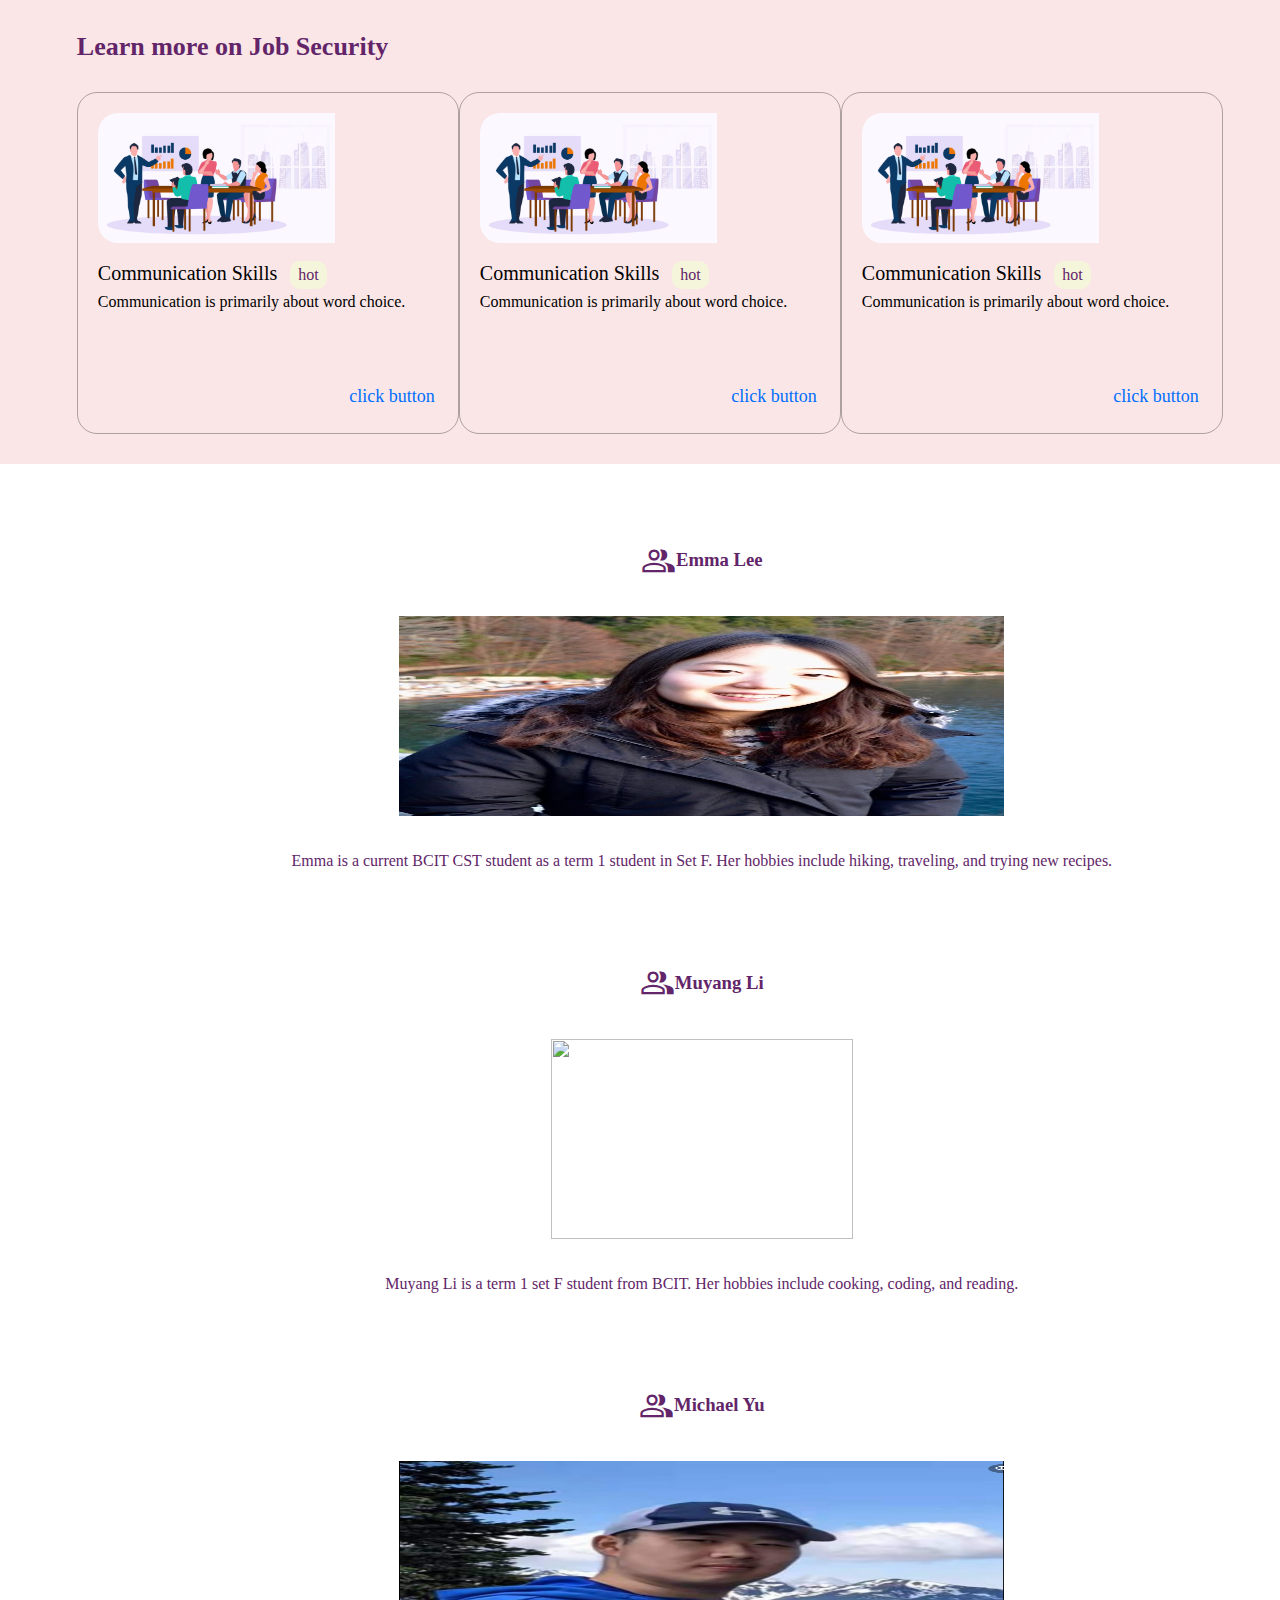
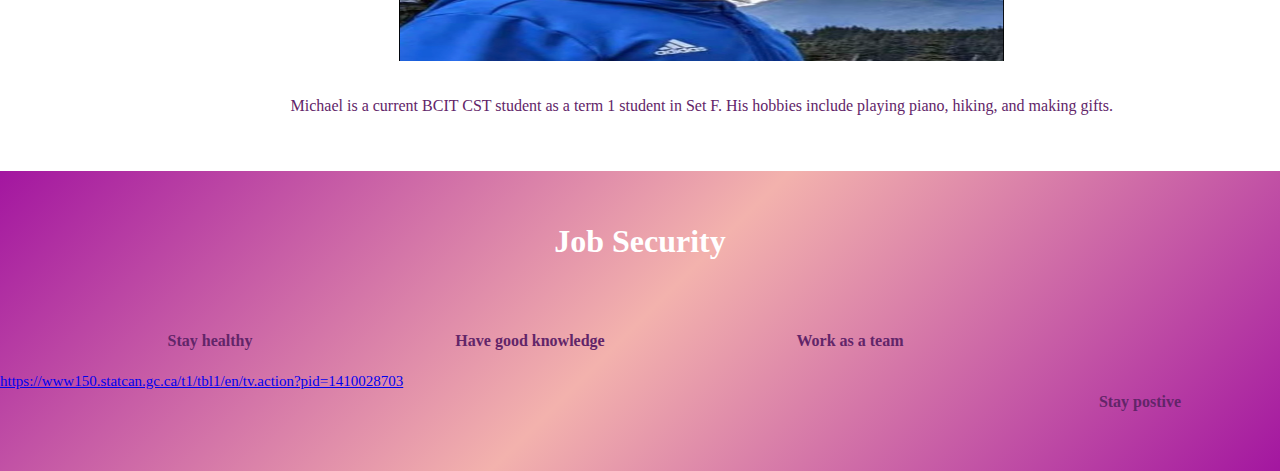
==== commit 7ee01075: "fix style" ====
--- a/index.html
+++ b/index.html
@@ -91,64 +91,77 @@
 
     <!-- part3 starts -->
 
-    <div class="container row">
-        <div class="col-9" style="
-                            padding: 5px;
-                            margin-top: 5px;">
-
+    <div class="part3Container row">
+        
             <div id="container" style="height:500px;width:800px;"></div>
 
 
-        </div>
+       
         <div class="col-3" style="
                             padding: 20px;
                             margin-top: 20px;">
-
-            <h3 style="text-align: center">
-                </span>Unemployment in Canada by province</h3>
-            </br>
-            <h6 style="text-align: center">
-                </span>January 2023</h4>
-                <p style="text-align: center">
-                    </br>
-                    British Columbia
-                    </br>
-                    Alberta
-                    </br>
-                    Saskathewan
-                    </br>
-                    Manitoba
-                    </br>
-                    Ontario
-                    </br>
-                    Quebec
-                    </br>
-                    New Brunswick
-                    </br>
-                    Nova Scotia
-                    </br>
-                    Prince Edward Island
-                    </br>
-                    Newfoundland and Labrador
-                </p>
+            
+            <p class="part3Text">Of all aspects of social misery nothing is so heartbreaking as unemployment.</p>
+
+
+        
         </div>
     </div>
 
     </div>
     <!-- part3 finishes -->
 
-
-    <div class="container">
-        <div class="row">
-            <div class="col-md container five-item">
-                <div class="row">
-                    <div class="col-md container six-item">
-                        <div style="
-                          padding: 20px;
-                          margin-top: 20px;">
+    <!-- part4 card display starts -->
+    <div class="part4container">
+        <p class="part4container-title">Learn more on Job Security</p>
+        <div class="cards">
+            <div style="flex:1; display:flex; justify-content: center;">
+                <div class="card">
+                    <div class="imageArea"></div>
+                    <div class="title">Communication Skills
+                        <span class="tag">hot</span>
+                    </div>
+                    <p class="textbody">Communication is primarily about word choice.</p>
+                    <a href="./detail.html" class="cardBotton">click button</a>
+                </div>
+            </div>
+            <div style="flex:1; display:flex; justify-content: center;">
+                <div class="card">
+                    <div class="imageArea"></div>
+                    <div class="title">Communication Skills
+                        <span class="tag">hot</span>
+                    </div>
+                    <p class="textbody">Communication is primarily about word choice.</p>
+                    <a href="./detail.html" class="cardBotton">click button</a>
+                </div>
+            </div>
+            <div style="flex:1; display:flex; justify-content: center;">
+                <div class="card">
+                    <div class="imageArea"></div>
+                    <div class="title">Communication Skills
+                        <span class="tag">hot</span>
+                    </div>
+                    <p class="textbody">Communication is primarily about word choice.</p>
+                    <a href="./detail.html" class="cardBotton">click button</a>
+                </div>
+            </div>
+        </div>
+        
+    </div>
+    <!-- part4 card display finishes -->
+
+
+
+    <div class="row contributors">
+     
+            
+                    <div class="col-md container six-item" style="
+                    padding: 20px;
+                    margin-top: 20px;">
+               
                             <h3 style="text-align: center"><span class="material-symbols-outlined">
                                     group
-                                </span>
+                       
                                 </span>
                                 </span> Emma Lee </h3>
                             <img src="/Photos/Emma Lee.JPG" alt="Girl in a jacket" width="30%" height="50%" style="text-align: center; margin: 20px; margin-left: auto;
@@ -158,15 +171,15 @@
                                 include hiking, traveling, and trying new recipes.
                             </p>
                         </div>
-                    </div>
-                    <div class="col-md container six-item">
-
-                        <div style="
-                          padding: 20px;
-                          margin-top: 20px;">
+                 
+                    <div class="col-md container six-item" style="
+                    padding: 20px;
+                    margin-top: 20px;">
+
+                 
                             <h3 style="text-align: center"><span class="material-symbols-outlined">
                                     group
-                                </span>
+                           
                                 </span> Muyang Li</h3>
                             <img src="./Photos/Muyang.jpg" width="30%" height="50%" style="text-align: center; margin: 20px; margin-left: auto;
                                         margin-right: auto; display: block;" />
@@ -175,16 +188,16 @@
                                 include cooking, coding, and reading.
                             </p>
                         </div>
-                    </div>
-
-                    <div class="col-md container six-item">
-
-                        <div style="
-                          padding: 20px;
-                          margin-top: 20px;">
+           
+
+                    <div class="col-md container six-item" style="
+                    padding: 20px;
+                    margin-top: 20px;">
+
+                       
                             <h3 style="text-align: center"><span class="material-symbols-outlined">
                                     group
-                                </span>
+                          
                                 </span> Michael Yu</h3>
                             <img src="./Photos/Michael.png" width="180px" height="170px" style="text-align: center; margin: 20px; margin-left: auto;
                                         margin-right: auto; display: block;" />
@@ -192,8 +205,10 @@
                                 Michael is a current BCIT CST student as a term 1 student in Set F. His hobbies
                                 include playing piano, hiking, and making gifts.
                             </p>
-                        </div>
-                    </div>
+                  
+                    </div>
+                </div>
+
 
                     <footer>
                         <h1 class="seven" style="text-align: center; color: white; padding: 30px">Job Security
@@ -225,11 +240,8 @@
                             </ul>
                         </div>
 
-                        </br>
-                        </br>
-                        </br>
                         <a href=" https://www150.statcan.gc.ca/t1/tbl1/en/tv.action?pid=1410028703"
-                            style="font-size:15px;">References
+                            style="font-size:15px;">https://www150.statcan.gc.ca/t1/tbl1/en/tv.action?pid=1410028703</a>
 
                     </footer>
                     <script src="./scripts/chart.js"></script>
--- a/index.css
+++ b/index.css
@@ -1,3 +1,11 @@
+body {
+  margin: 0;
+  padding: 0;
+  margin-block-start: 0;
+  margin-block-end: 0;
+  margin-inline-start: 0;
+  margin-inline-end: 0;
+}
 
     
   .headerContainer{
@@ -93,7 +101,7 @@
   .part2Background{
     height:200px;
     background-color: #f5f5f5;
-    padding:20px 10vw;
+    padding:20px 6vw;
   }
 
   .part2-icons{
@@ -187,4 +195,110 @@
 
   } */
 
-
+  .part3Container{
+    padding:20px 6vw;
+  }
+
+  .part3Text {
+    margin-top:130px;
+    color: white;
+    font-size:21px;
+    padding: 10px;
+    background-color: #cd68a7;
+    border-radius: 10px;
+  }
+
+  /* card display */
+  .part4container-title {
+    font-size:26px;
+    color: #622569;
+    font-weight: bold;
+    margin-bottom:30px;
+  }
+
+  .part4container {
+    padding:30px 6vw;
+    background-color: rgba(240, 172, 172, 0.3);
+  }
+
+
+
+.card {
+    display: inline-block;
+    width: 340px;
+    height: 300px;
+    border: 1px solid rgba(0, 0, 0, 0.3);
+    border-radius: 20px;
+    /* box-shadow:0 2px 3px rgba(0, 0, 0, 0.2); */
+    /* box-shadow:0 6px 10px rgba(0, 0, 0, 0.3); */
+    position: relative;
+    z-index: 5;
+    padding: 20px;
+}
+
+.card:hover {
+    box-shadow: 0 3px 5px rgba(0, 0, 0, 0.3);
+}
+
+.card .title {
+    line-height: 40px;
+    font-size: 20px;
+    margin-top: 10px;
+}
+
+.card .title .tag {
+    display: inline-block;
+    padding: 3px 8px;
+    line-height: 22px;
+    font-size: 16px;
+    background-color: beige;
+    border-radius: 10px;
+    color: #622569;
+    margin-left:8px;
+}
+
+.imageArea {
+    background-image: url("./assets/detailImage.png");
+    background-size: contain;
+    background-repeat: no-repeat;
+    height: 130px;
+    border-radius: 20px;
+}
+
+.card .textbody {
+    margin: 0;
+    font-size: 16px;
+    width: 100%;
+    height: 60px;
+    overflow: hidden;
+    text-overflow: ellipsis;
+    white-space:break-spaces;
+    display: -webkit-box;
+    -webkit-line-clamp: 2;
+    -webkit-box-orient: vertical;
+}
+
+.card .cardBotton {
+    color: rgba(0, 110, 255);
+    font-size: 18px;
+    position: absolute;
+    right: 23px;
+    bottom: 26px;
+    cursor: pointer;
+    text-decoration: none;
+}
+
+.card .cardBotton:hover {
+    text-decoration: underline;
+}
+
+.cards {
+  display: flex;
+}
+
+.contributors {
+  margin:0;
+  width:100%;
+  padding: 20px 6vw;
+}
+
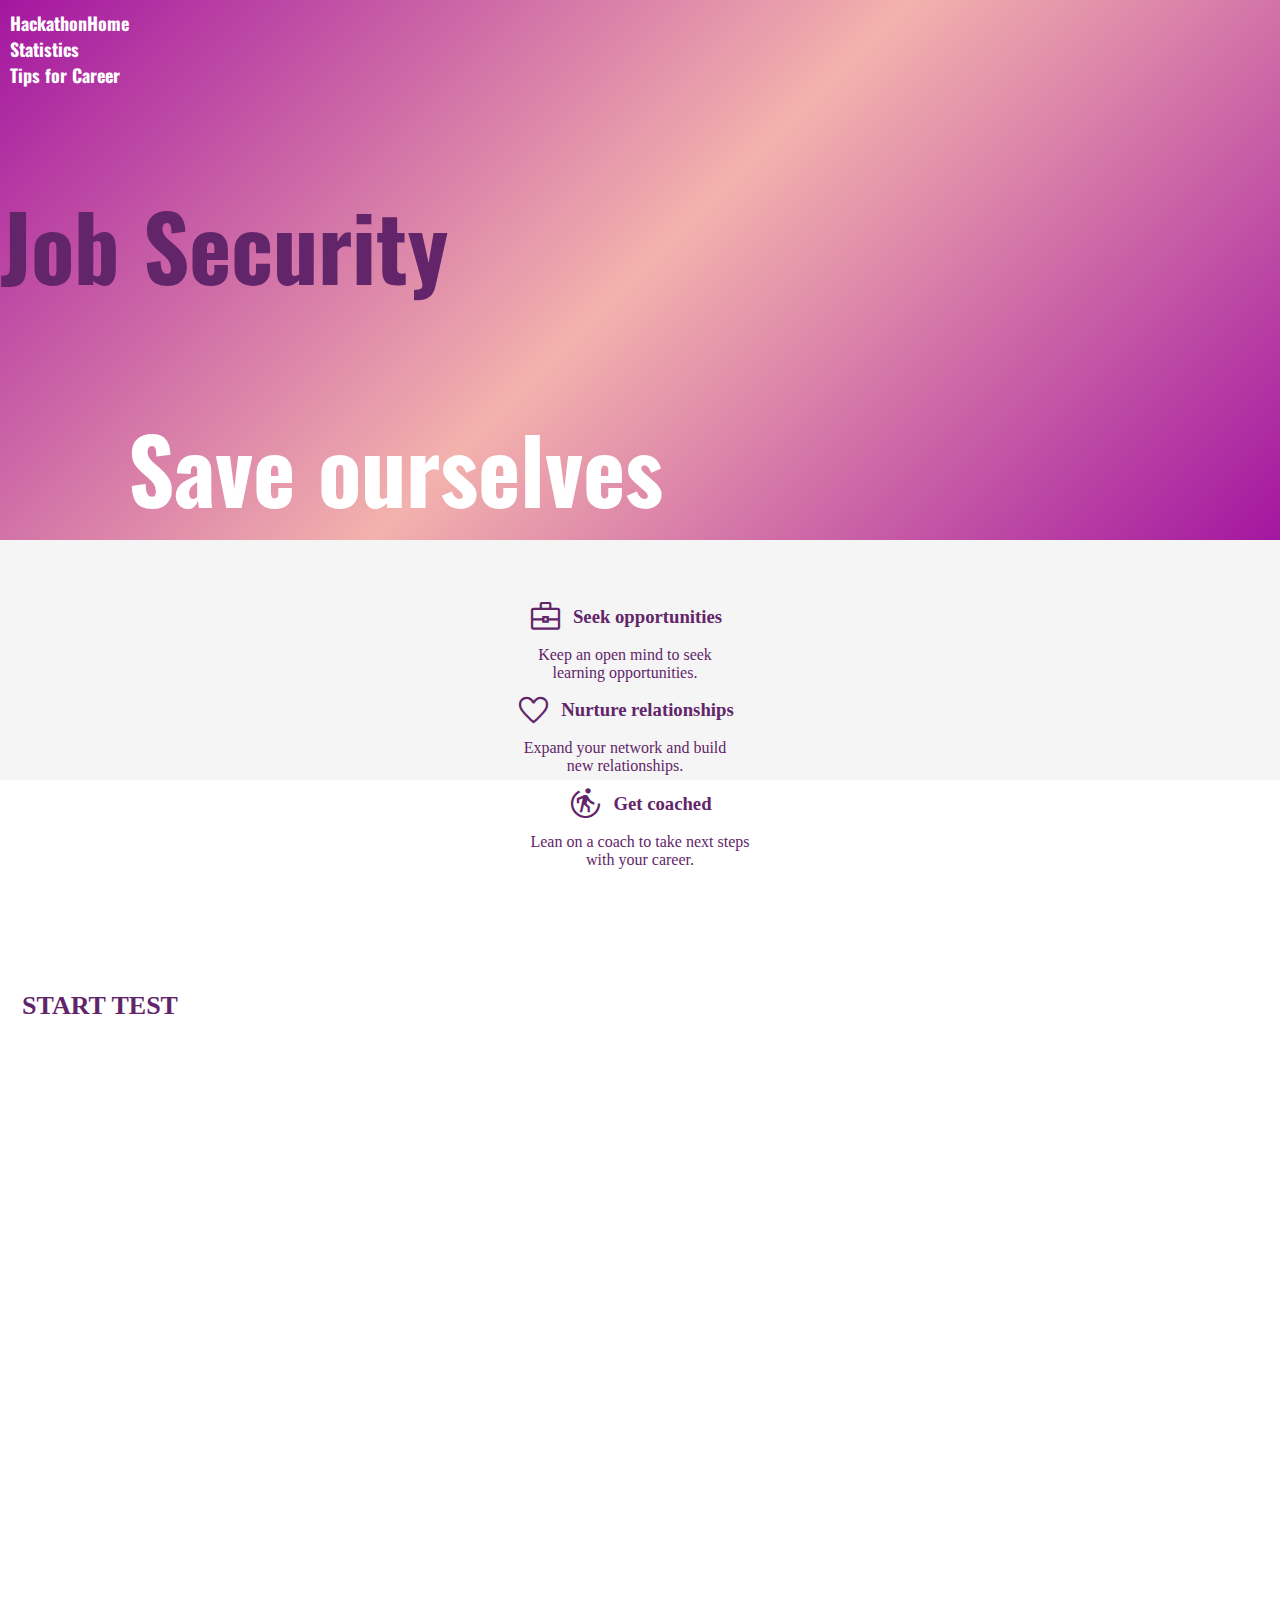
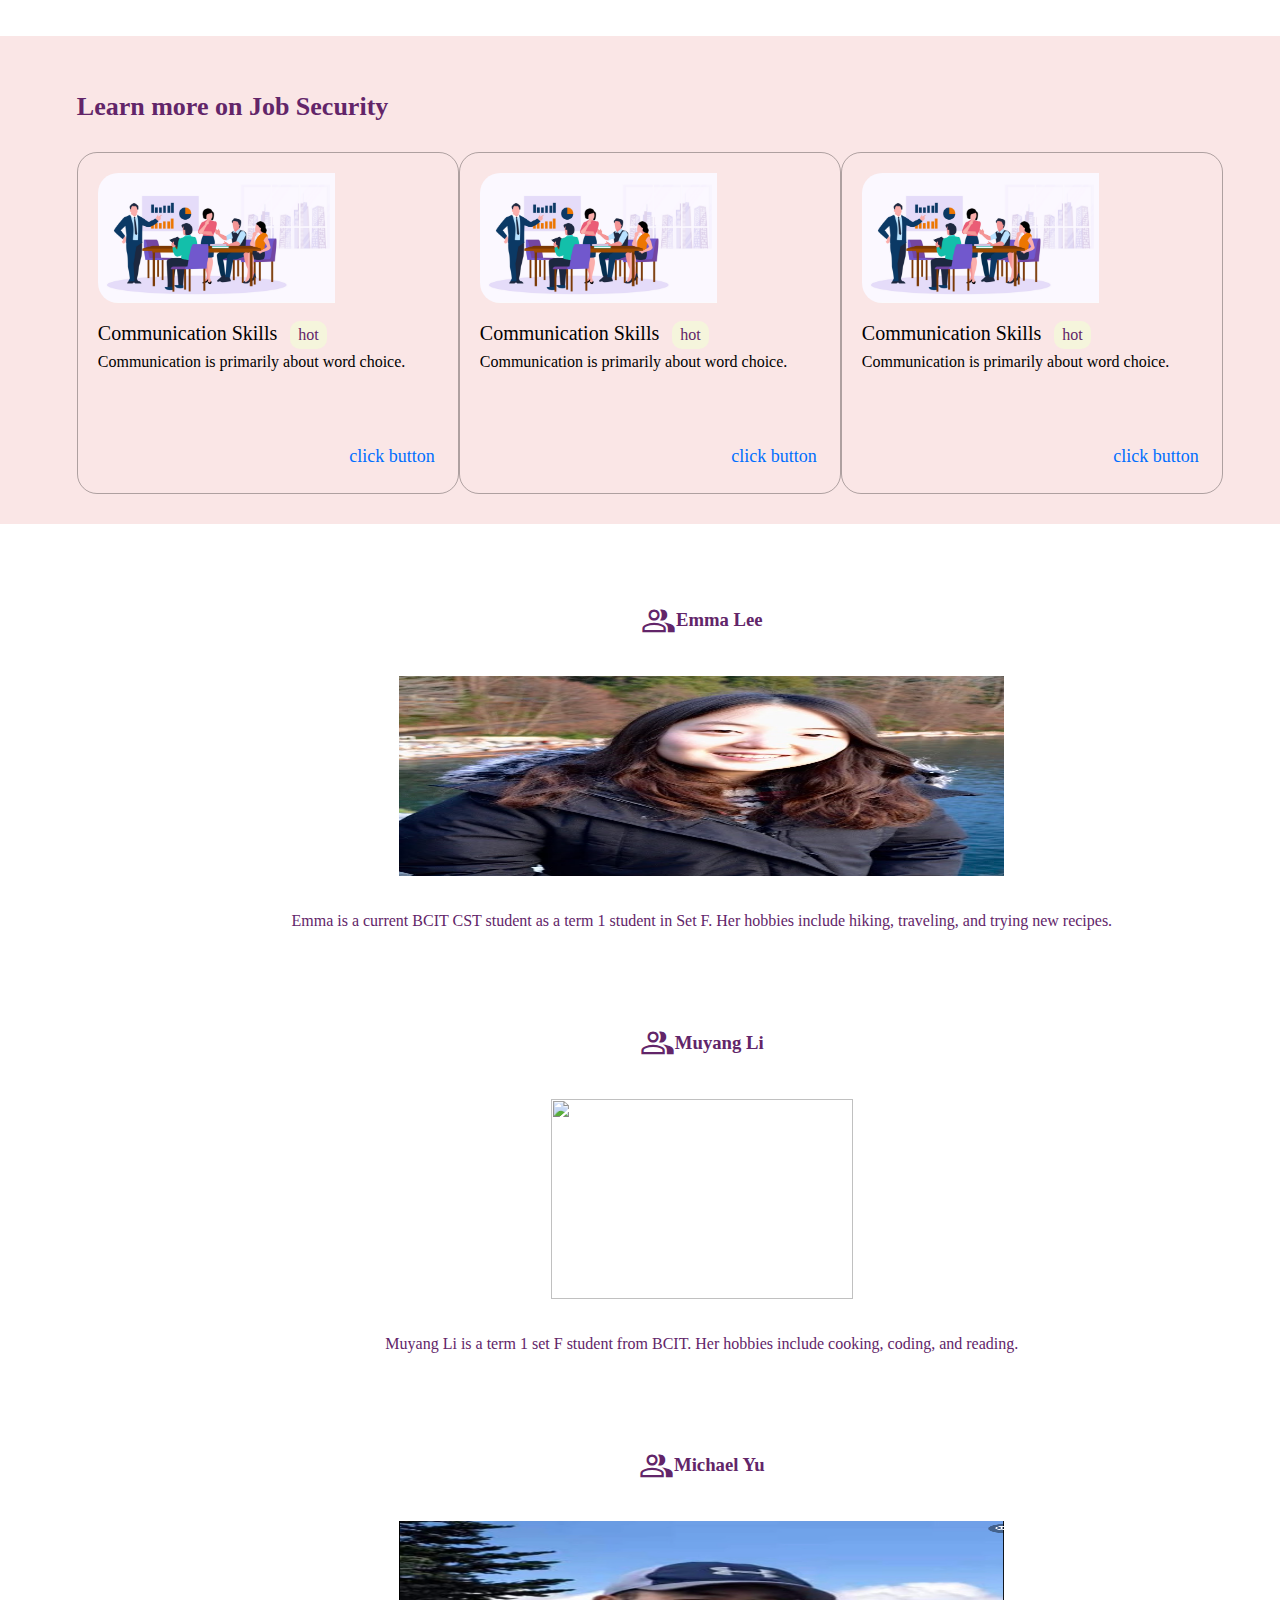
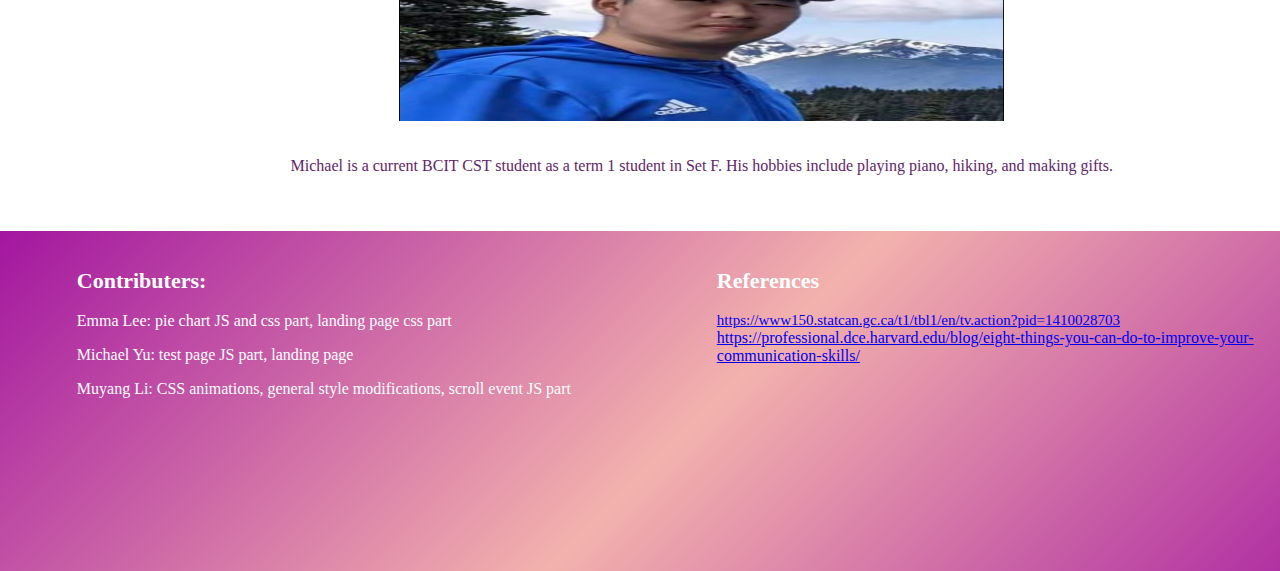
==== commit 07aea482: "add css animation" ====
--- a/index.html
+++ b/index.html
@@ -24,15 +24,15 @@
 
 </head>
 
-<body>
+<body onscroll="scrollListener()">
     <!-- header starts -->
     <div class="headerContainer">
         <nav class="container darkest-bg white one" style="overflow: hidden; padding: 10px;">
             <a href="#" style="float: left ">Hackathon</a>
             <div class="row justify-content-end">
-                <a href="#" class="col-md-auto navButton">Home</a>
-                <a href="#" class="col-md-auto navButton">Statistics</a>
-                <a href="#" class="col-md-auto navButton">Tips for Career</a>
+                <div class="col-md-auto navButton">Home</div>
+                <div onclick="window.scrollTo(0,700)" class="col-md-auto navButton">Statistics</div>
+                <div onclick="window.scrollTo(0,1200)" href="#" class="col-md-auto navButton">Tips for Career</div>
             </div>
         </nav>
 
@@ -211,38 +211,19 @@
 
 
                     <footer>
-                        <h1 class="seven" style="text-align: center; color: white; padding: 30px">Job Security
-                        </h1>
-
-                        <div class="eight-item" style="width: 25%; float: left; padding-left: 30px;">
-                            <ul>
-                                <h4 style="color: #622569; text-align: center">Stay healthy</h4>
-                            </ul>
-                        </div>
-
-                        <div style="width: 25%; float: left; text-align: center;">
-                            <ul>
-                                <h4 style="color: #622569">Have good knowledge</h4>
-                            </ul>
-                        </div>
-
-
-                        <div style="width: 25%; float: left; text-align: center;">
-                            <ul>
-                                <h4 style="color: #622569">Work as a team</h4>
-                            </ul>
-                        </div>
-
-
-                        <div style="width: 25%; float: right; text-align: center;">
-                            <ul>
-                                <h4 style="color: #622569">Stay postive</h4>
-                            </ul>
-                        </div>
-
-                        <a href=" https://www150.statcan.gc.ca/t1/tbl1/en/tv.action?pid=1410028703"
+                        <div class="footerBlock">
+                            <h6 style="font-size:22px;line-height:30px;margin:15px 0;">Contributers:</h6>
+                            <p>Emma Lee: pie chart JS and css part, landing page css part</p>
+                            <p>Michael Yu: test page JS part, landing page</p>
+                            <p>Muyang Li: CSS animations, general style modifications, scroll event JS part</p>
+                        </div>
+                        <div class="footerBlock">
+                            <h6 style="font-size:22px;line-height:30px;margin:15px 0;">References</h6>
+                            <a href=" https://www150.statcan.gc.ca/t1/tbl1/en/tv.action?pid=1410028703"
                             style="font-size:15px;">https://www150.statcan.gc.ca/t1/tbl1/en/tv.action?pid=1410028703</a>
-
+                            <a href="https://professional.dce.harvard.edu/blog/eight-things-you-can-do-to-improve-your-communication-skills/">https://professional.dce.harvard.edu/blog/eight-things-you-can-do-to-improve-your-communication-skills/</a>
+
+                        </div>
                     </footer>
                     <script src="./scripts/chart.js"></script>
 </body>
--- a/index.css
+++ b/index.css
@@ -53,6 +53,7 @@
     cursor: pointer;
     margin-right:15px;
     border-radius: 20px;
+    color:#fff;
   }
 
   .navButton:hover{
@@ -200,12 +201,15 @@
   }
 
   .part3Text {
-    margin-top:130px;
+    margin-top:190px;
+    opacity: 0;
     color: white;
     font-size:21px;
     padding: 10px;
     background-color: #cd68a7;
     border-radius: 10px;
+    transition: all 1.5s;
+    margin-left:10px;
   }
 
   /* card display */
@@ -302,3 +306,11 @@
   padding: 20px 6vw;
 }
 
+footer {
+  display:flex;
+  padding:20px 6vw;
+}
+
+.footerBlock{
+  flex:1;
+}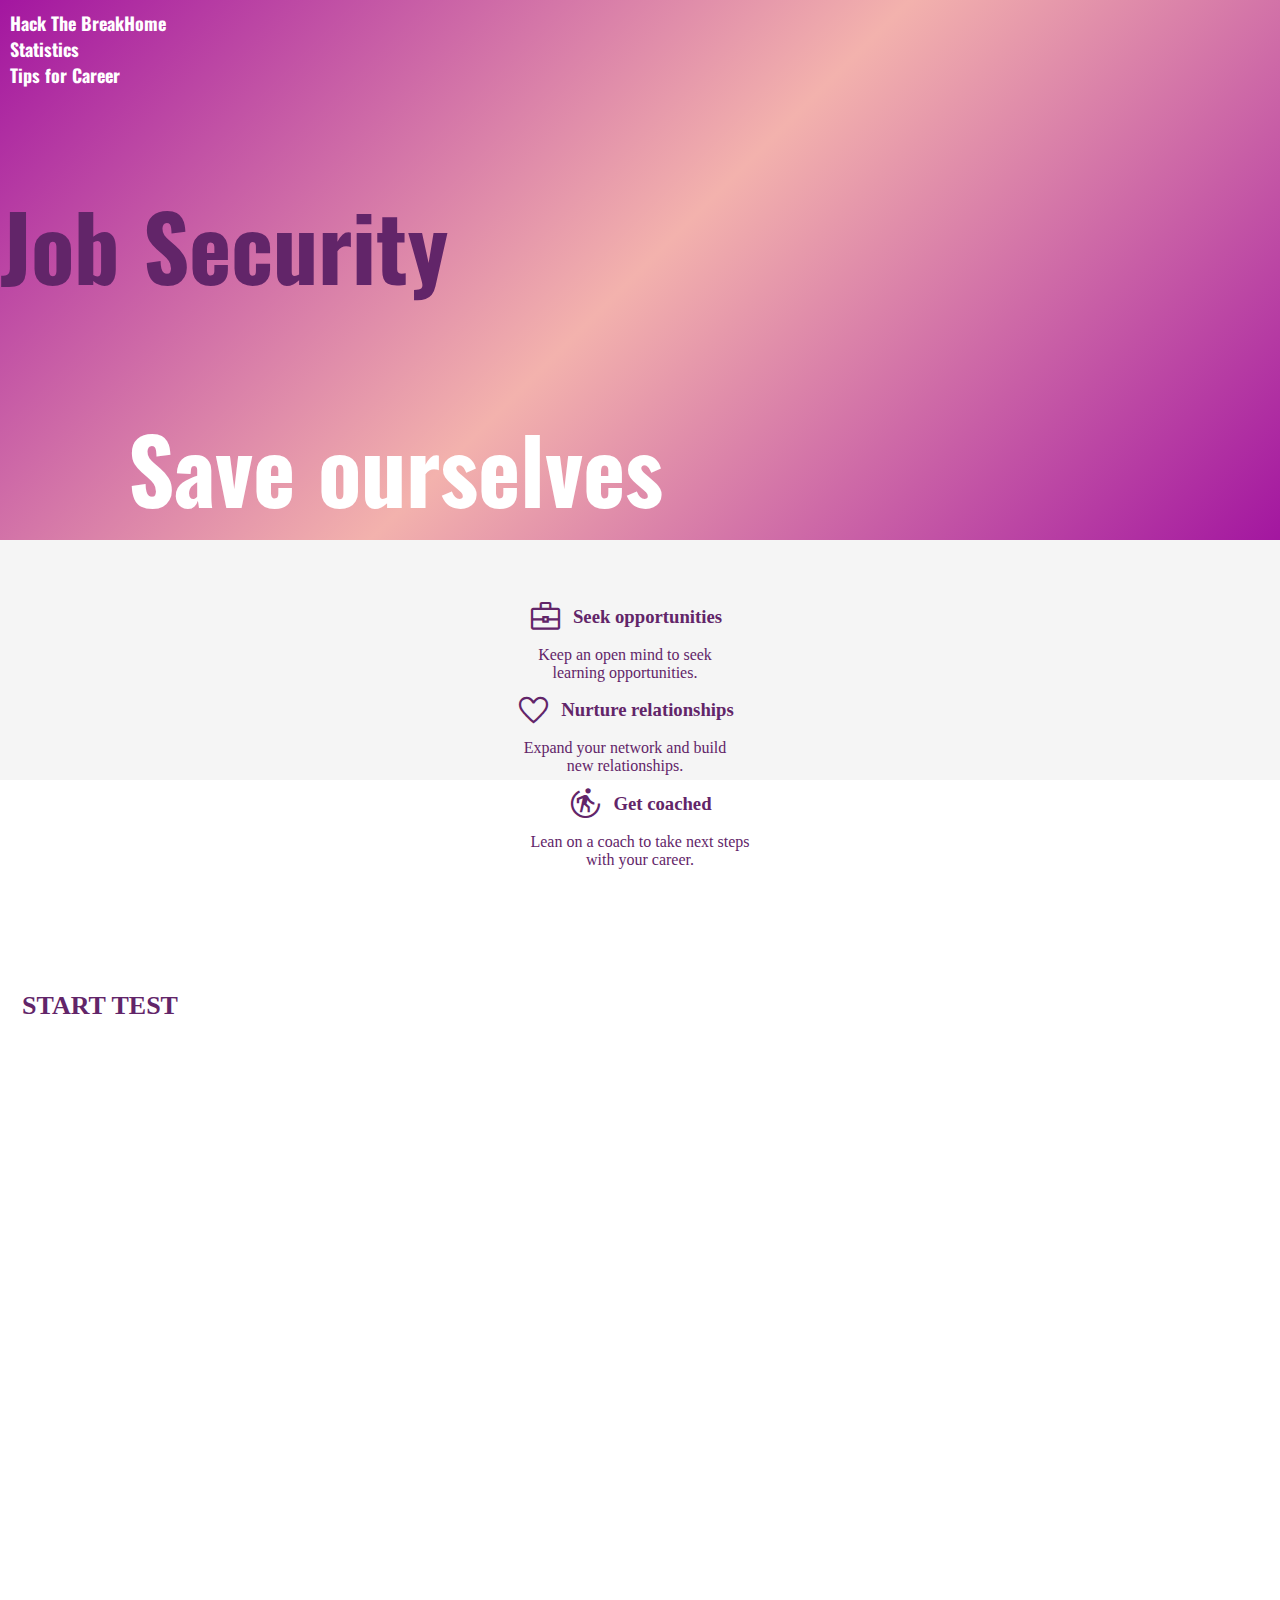
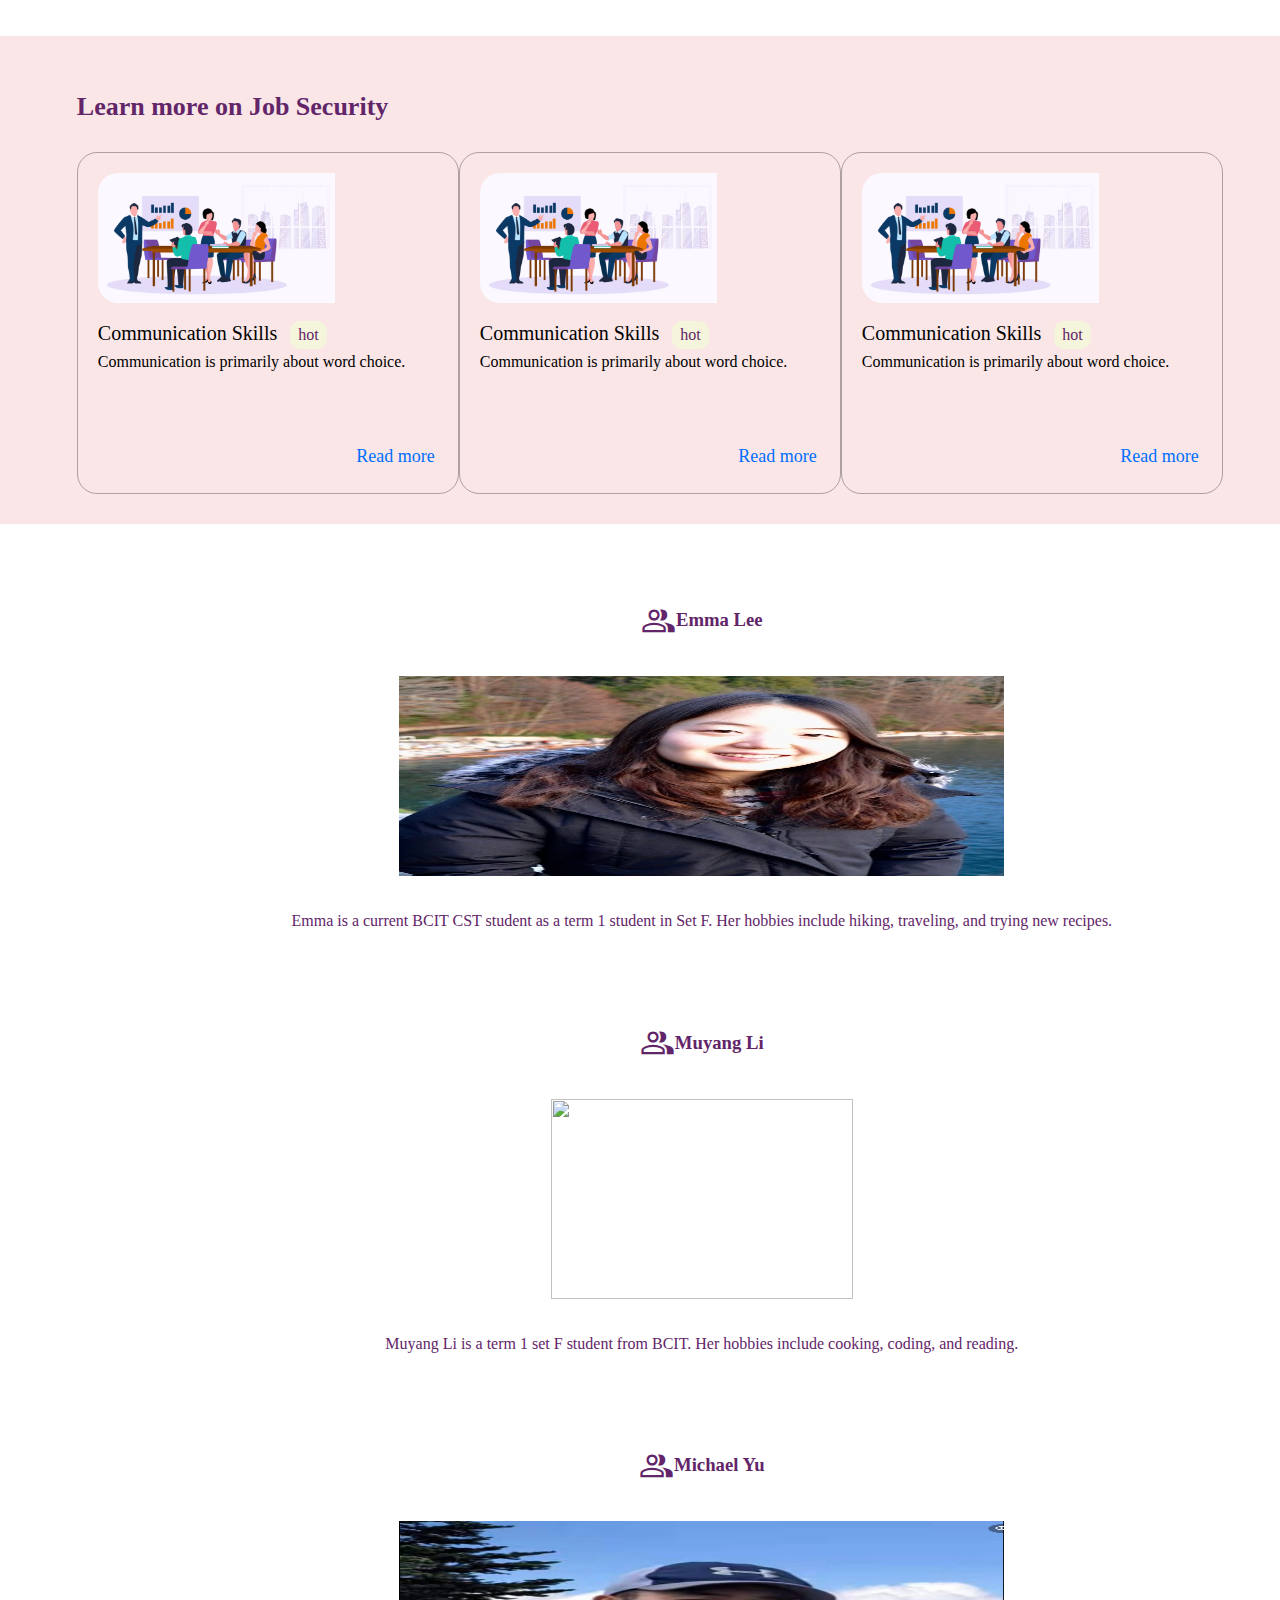
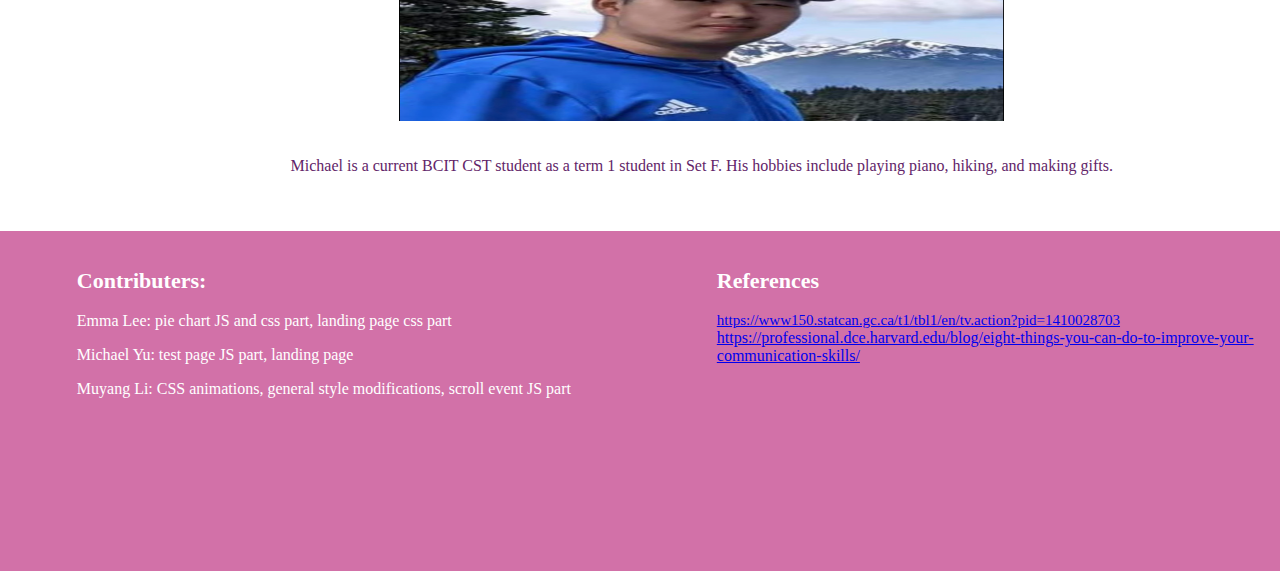
==== commit 2420fbe4: "fix text" ====
--- a/index.html
+++ b/index.html
@@ -28,7 +28,7 @@
     <!-- header starts -->
     <div class="headerContainer">
         <nav class="container darkest-bg white one" style="overflow: hidden; padding: 10px;">
-            <a href="#" style="float: left ">Hackathon</a>
+            <a href="#" style="float: left ">Hack The Break</a>
             <div class="row justify-content-end">
                 <div class="col-md-auto navButton">Home</div>
                 <div onclick="window.scrollTo(0,700)" class="col-md-auto navButton">Statistics</div>
@@ -122,7 +122,7 @@
                         <span class="tag">hot</span>
                     </div>
                     <p class="textbody">Communication is primarily about word choice.</p>
-                    <a href="./detail.html" class="cardBotton">click button</a>
+                    <a href="./detail.html" class="cardBotton">Read more</a>
                 </div>
             </div>
             <div style="flex:1; display:flex; justify-content: center;">
@@ -132,7 +132,7 @@
                         <span class="tag">hot</span>
                     </div>
                     <p class="textbody">Communication is primarily about word choice.</p>
-                    <a href="./detail.html" class="cardBotton">click button</a>
+                    <a href="./detail.html" class="cardBotton">Read more</a>
                 </div>
             </div>
             <div style="flex:1; display:flex; justify-content: center;">
@@ -142,7 +142,7 @@
                         <span class="tag">hot</span>
                     </div>
                     <p class="textbody">Communication is primarily about word choice.</p>
-                    <a href="./detail.html" class="cardBotton">click button</a>
+                    <a href="./detail.html" class="cardBotton">Read more</a>
                 </div>
             </div>
         </div>
--- a/index.css
+++ b/index.css
@@ -41,11 +41,7 @@
     box-shadow: 2px 3px 5px rgba(0, 0, 0, 0.2);
   }
 
-  footer{
-    height:300px;
-    width: 100%;
-    background: linear-gradient(315deg, #a316a0, #f3b2ad,  #a316a0)
-  }
+
 
   .navButton{
     background-color: transparent;
@@ -152,13 +148,6 @@
   height: 200px;
 }
 
-  footer {
-    overflow: hidden;
-    color: white;
-    text-decoration: none;
-    overflow: hidden;
-  }
-  
   ul {
     list-style-type: none;
   }
@@ -307,8 +296,14 @@
 }
 
 footer {
+  height:300px;
+    width: 100%;
+    background-color:#d271a8;
   display:flex;
   padding:20px 6vw;
+  overflow: hidden;
+    color: white;
+    text-decoration: none;
 }
 
 .footerBlock{
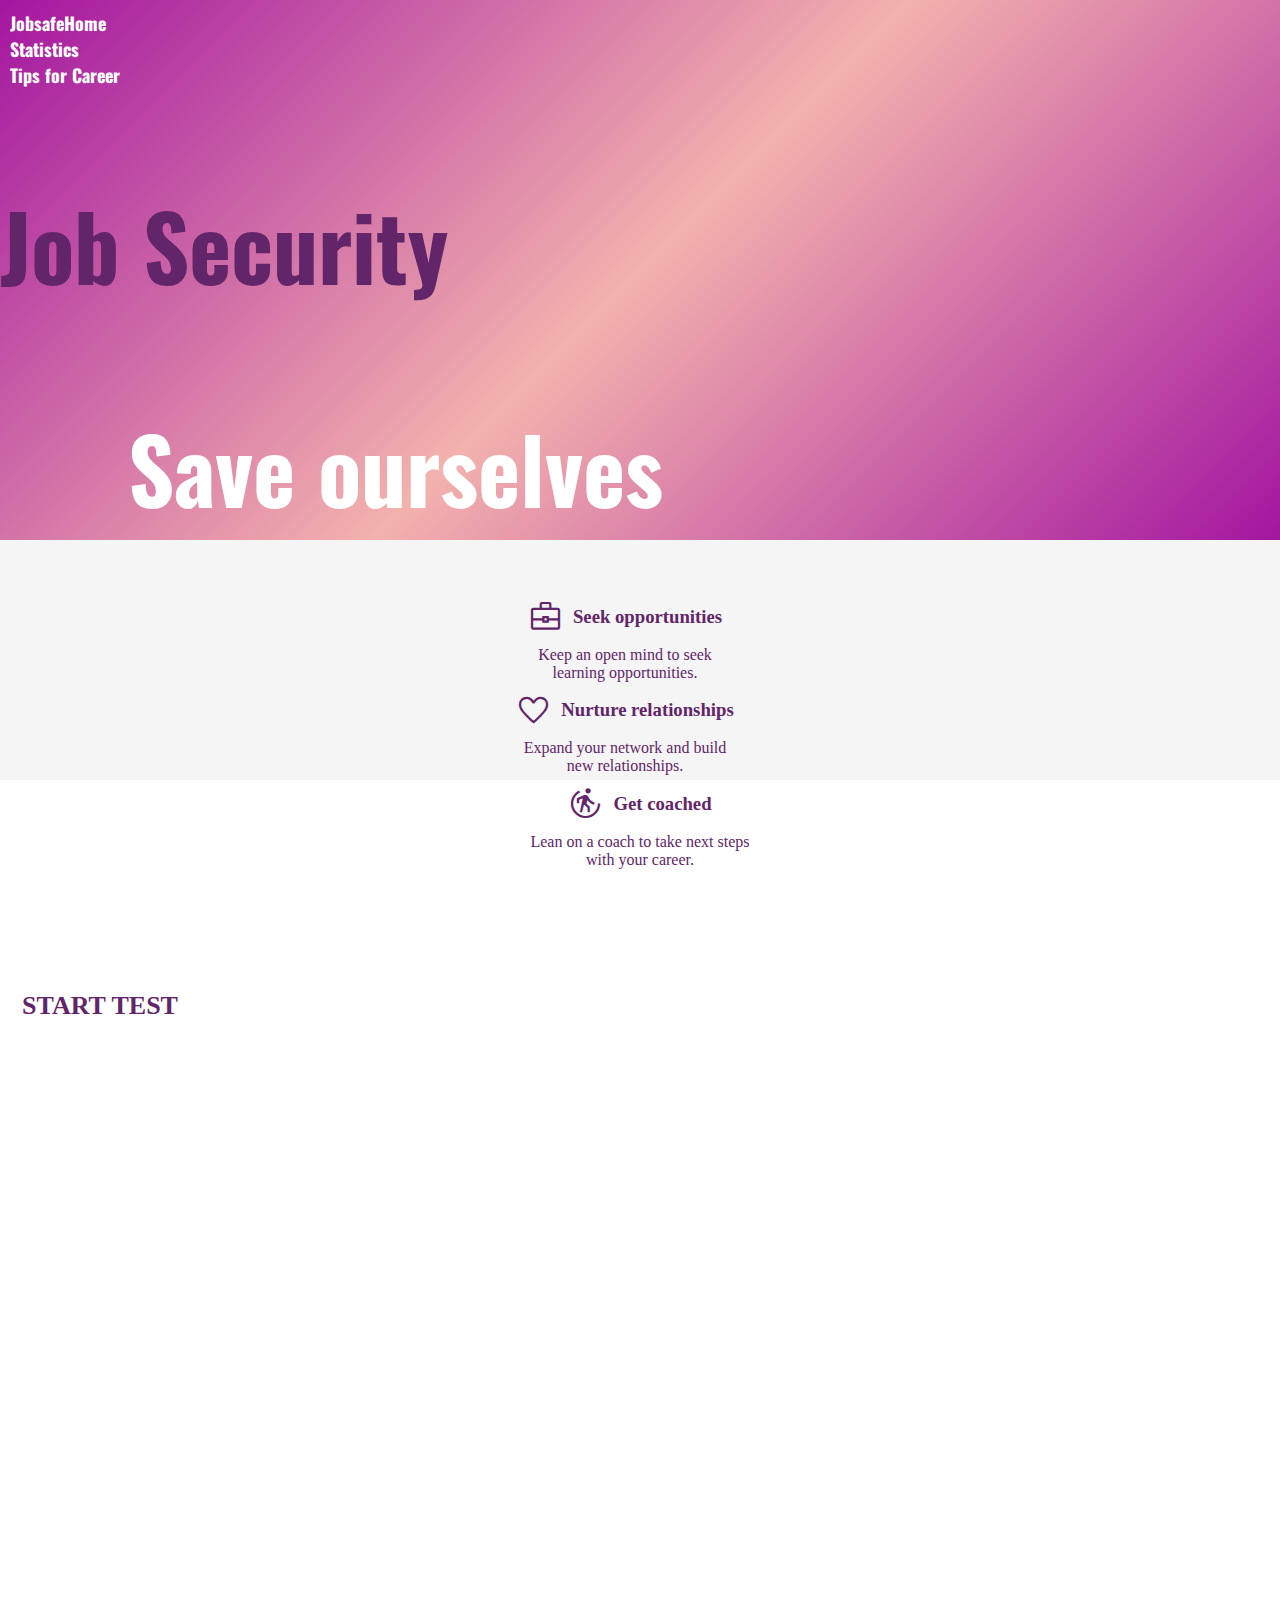
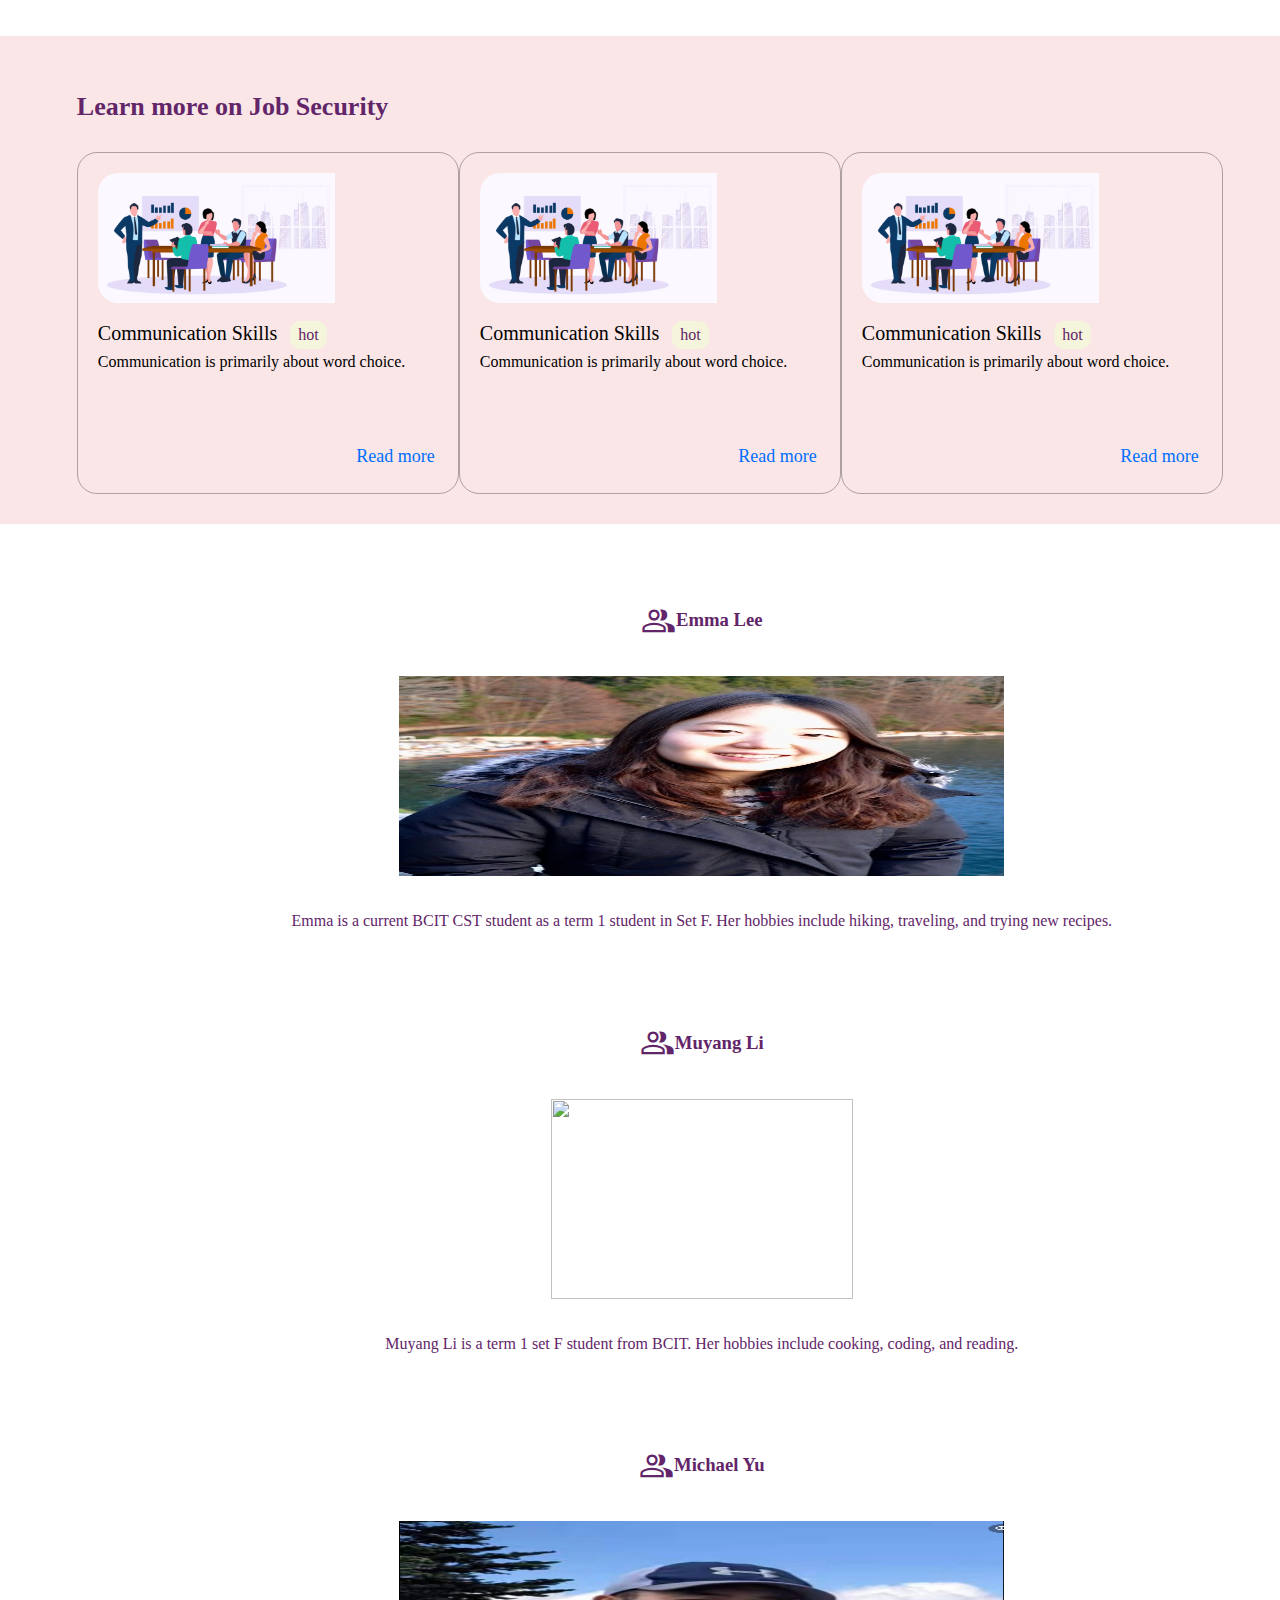
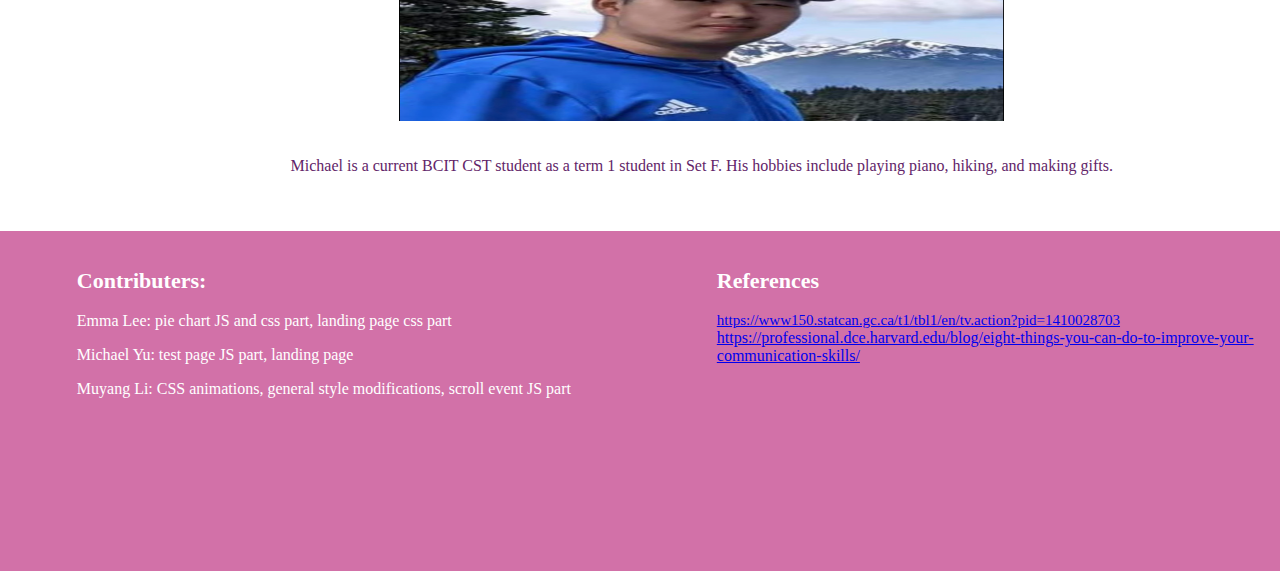
==== commit acf3e5c2: "add project name" ====
--- a/index.html
+++ b/index.html
@@ -28,7 +28,7 @@
     <!-- header starts -->
     <div class="headerContainer">
         <nav class="container darkest-bg white one" style="overflow: hidden; padding: 10px;">
-            <a href="#" style="float: left ">Hack The Break</a>
+            <a href="#" style="float: left ">Jobsafe</a>
             <div class="row justify-content-end">
                 <div class="col-md-auto navButton">Home</div>
                 <div onclick="window.scrollTo(0,700)" class="col-md-auto navButton">Statistics</div>
